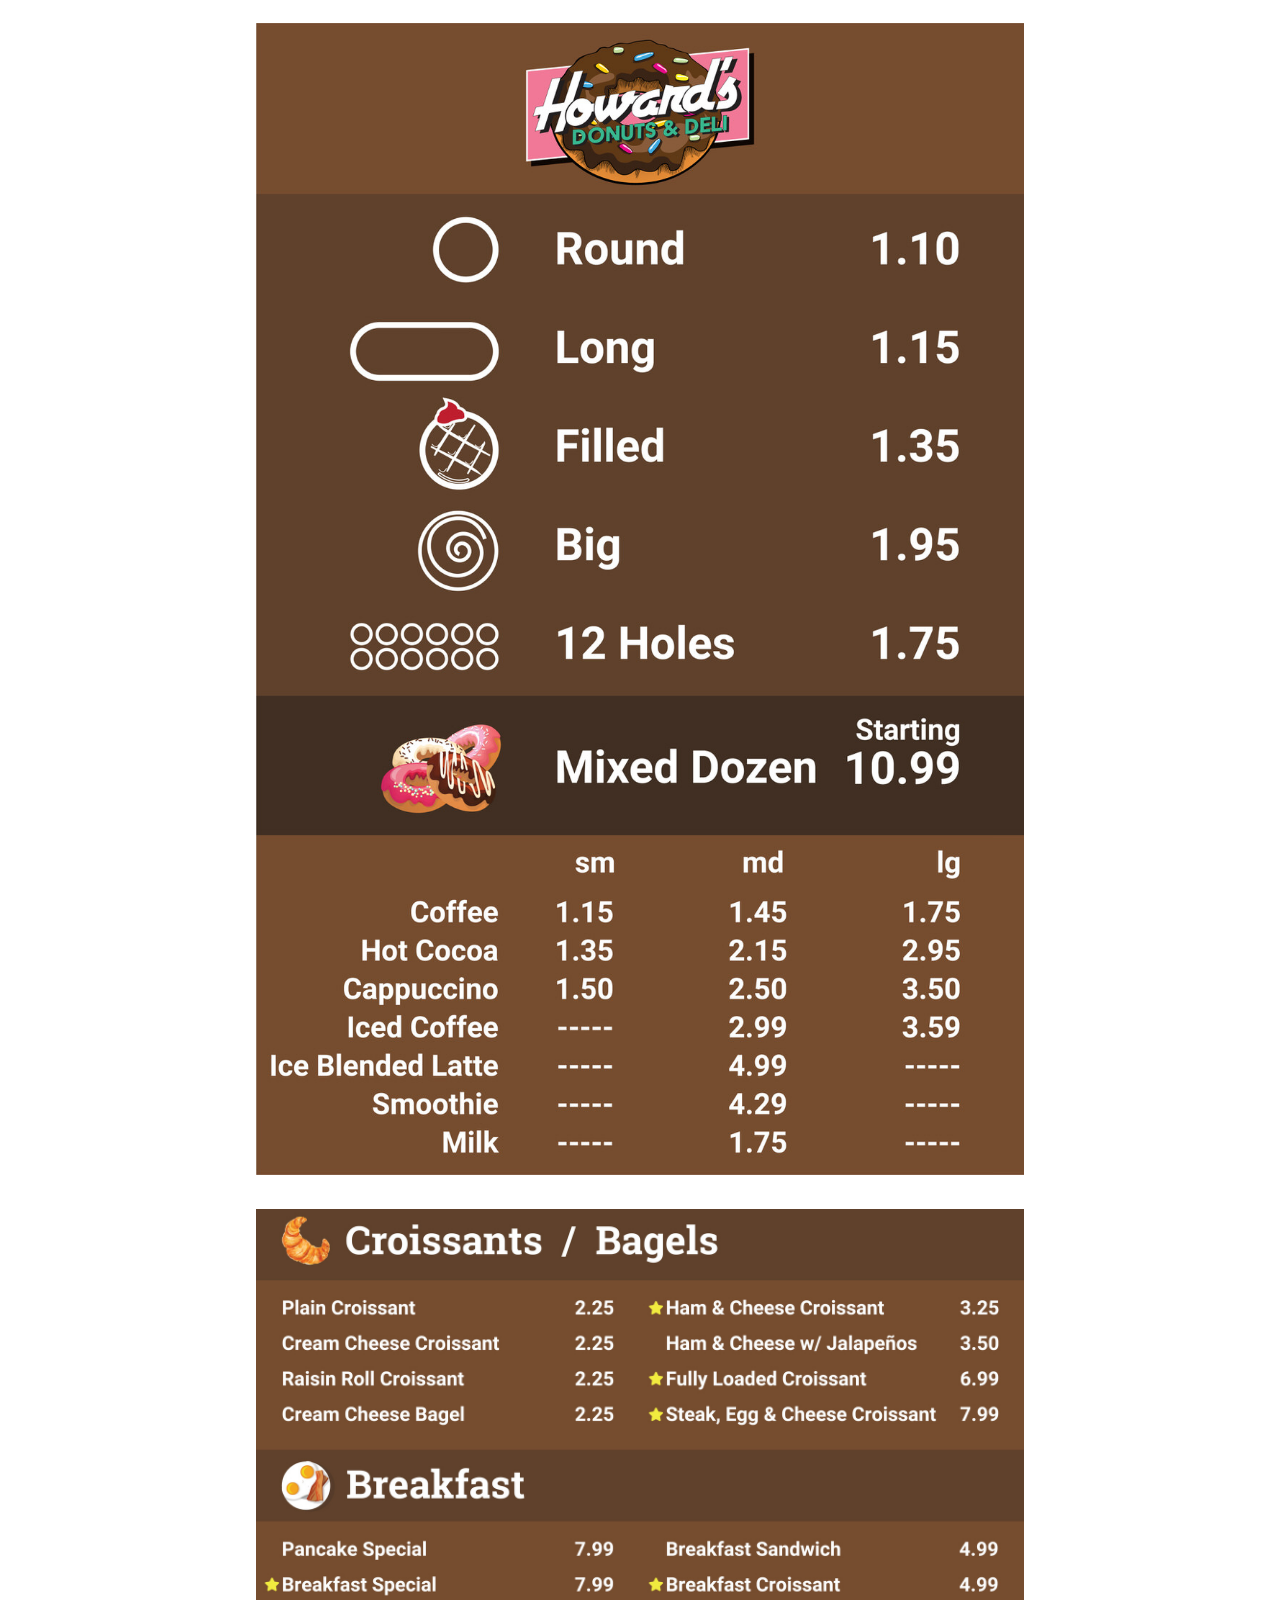
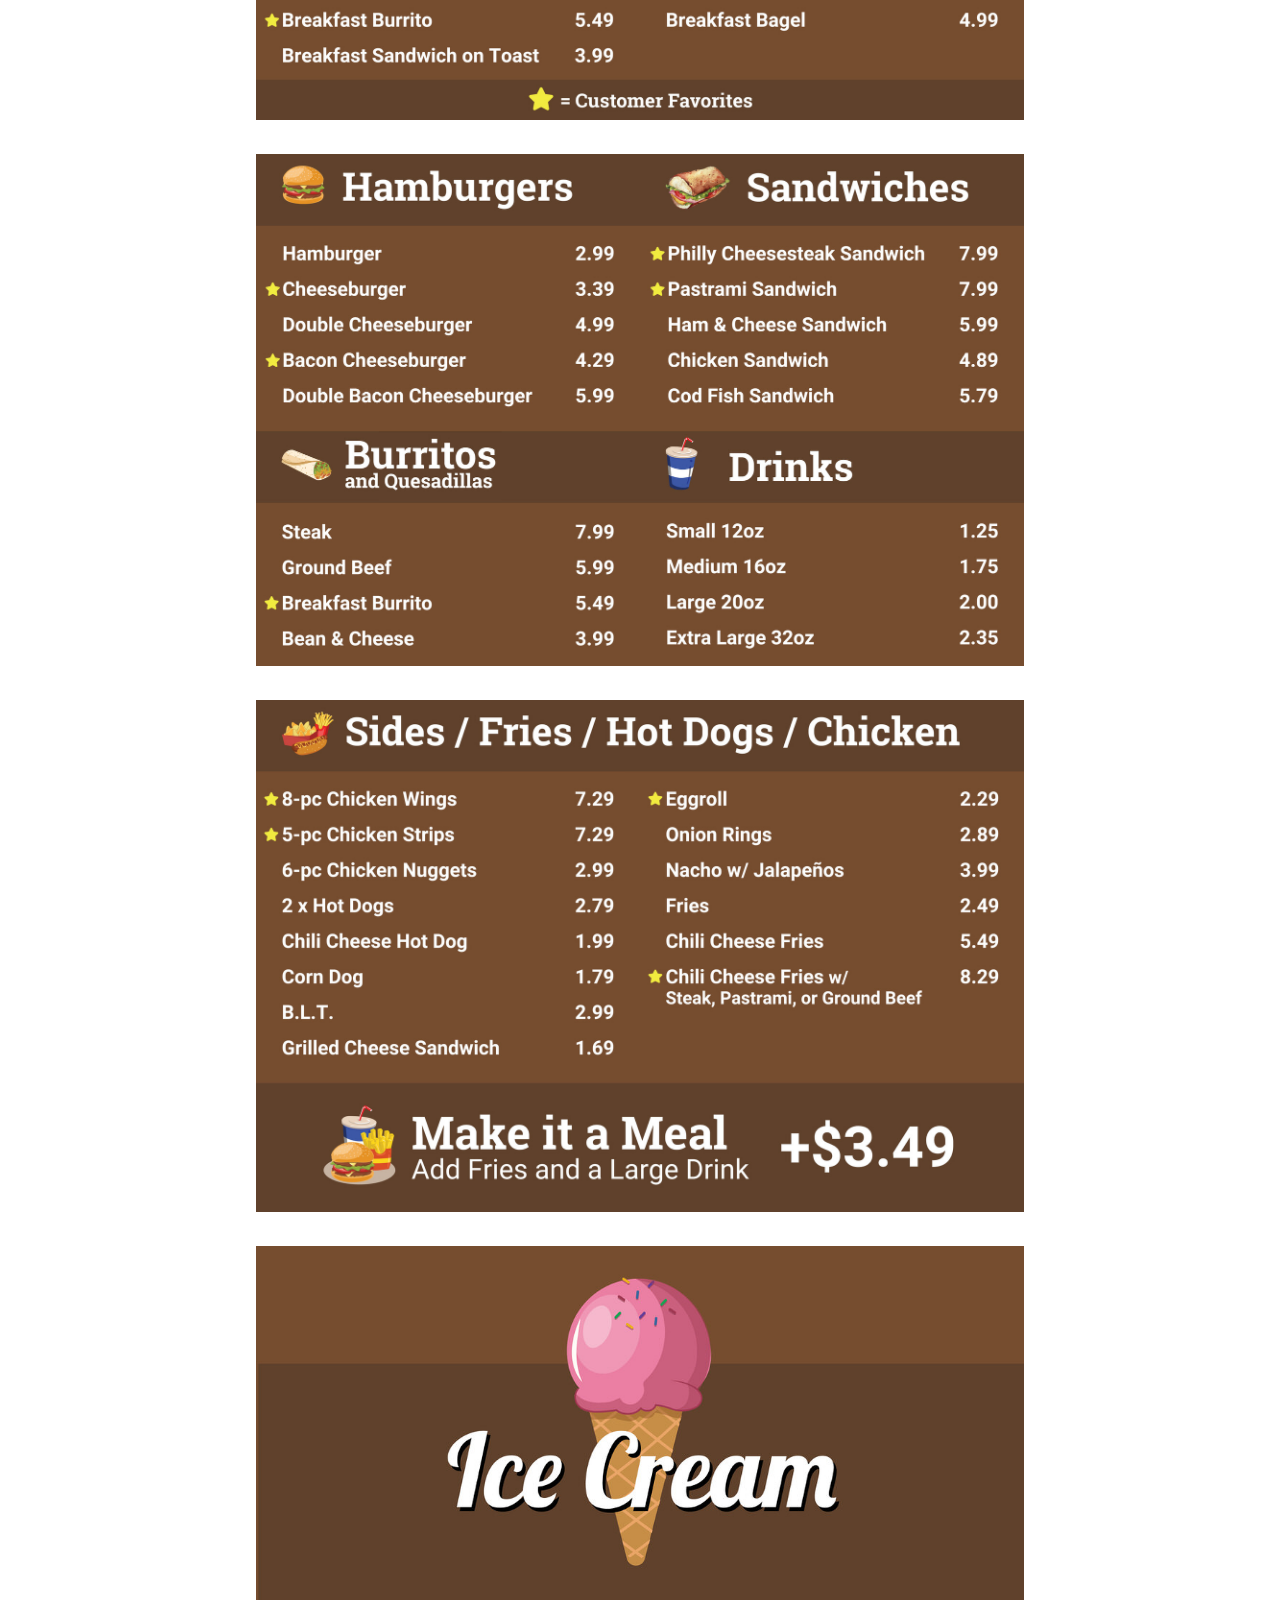
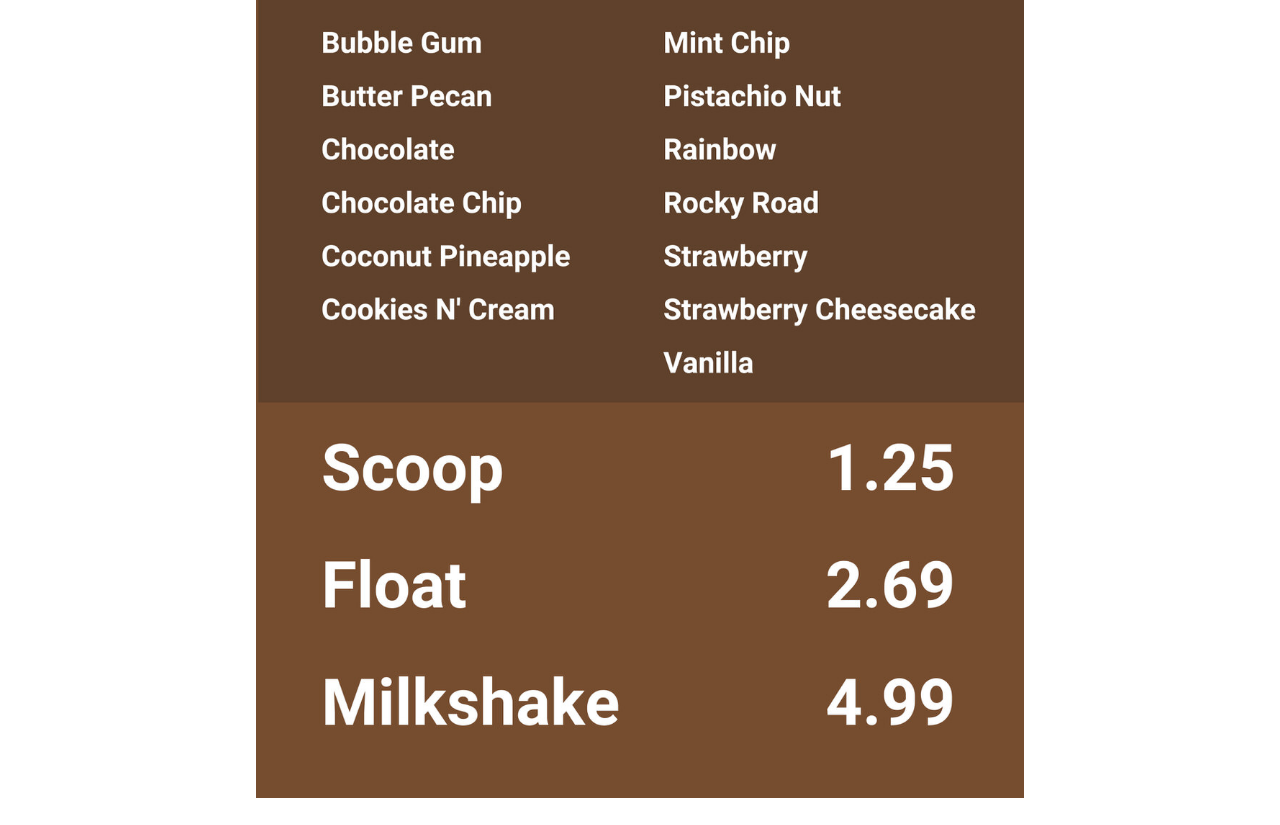
==== menu.html @ 5eb19927 "temporary menu up" ====
<!DOCTYPE html>
<html>
<head>
  <title>Howard's Donuts & Deli | Under Construction</title>
</head>

<link href="https://cdn.jsdelivr.net/npm/bootstrap@5.0.0-beta3/dist/css/bootstrap.min.css" rel="stylesheet" integrity="sha384-eOJMYsd53ii+scO/bJGFsiCZc+5NDVN2yr8+0RDqr0Ql0h+rP48ckxlpbzKgwra6" crossorigin="anonymous">

<style>
  .splash {
    text-align: center;
  }
  img {
      width: 100%;
      max-width: 768px;
      padding: 15px;
  }
</style>

<body>
  <div class="container">
    <div class="row justify-content-center">
      <div class="col-lg-12 splash">
        <div><img src="/assets/howardsdonuts_menu_01.jpg"></div>
        <div><img src="/assets/howardsdonuts_menu_02.jpg"></div>
        <div><img src="/assets/howardsdonuts_menu_03.jpg"></div>
        <div><img src="/assets/howardsdonuts_menu_04.jpg"></div>
        <div><img src="/assets/howardsdonuts_menu_05.jpg"></div>
      </div>
    </div>
  </div>

</body>
</html>
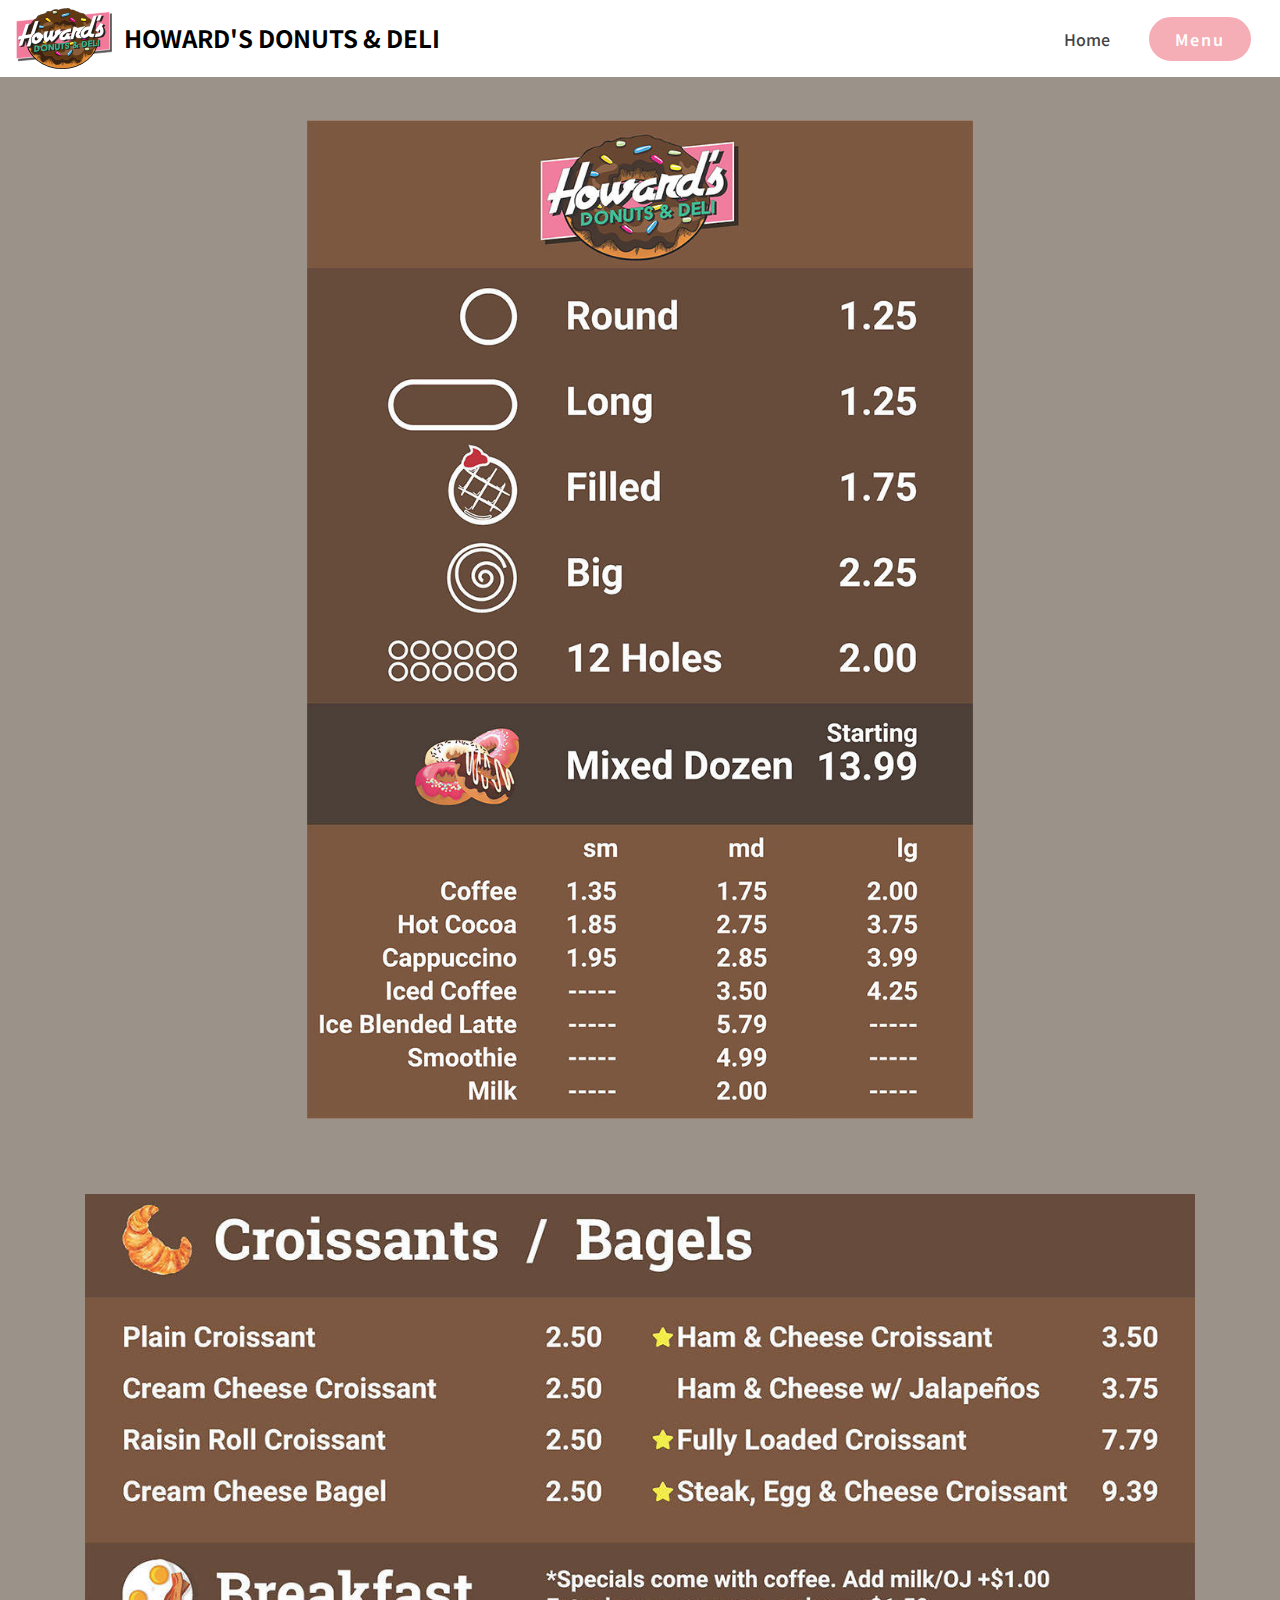
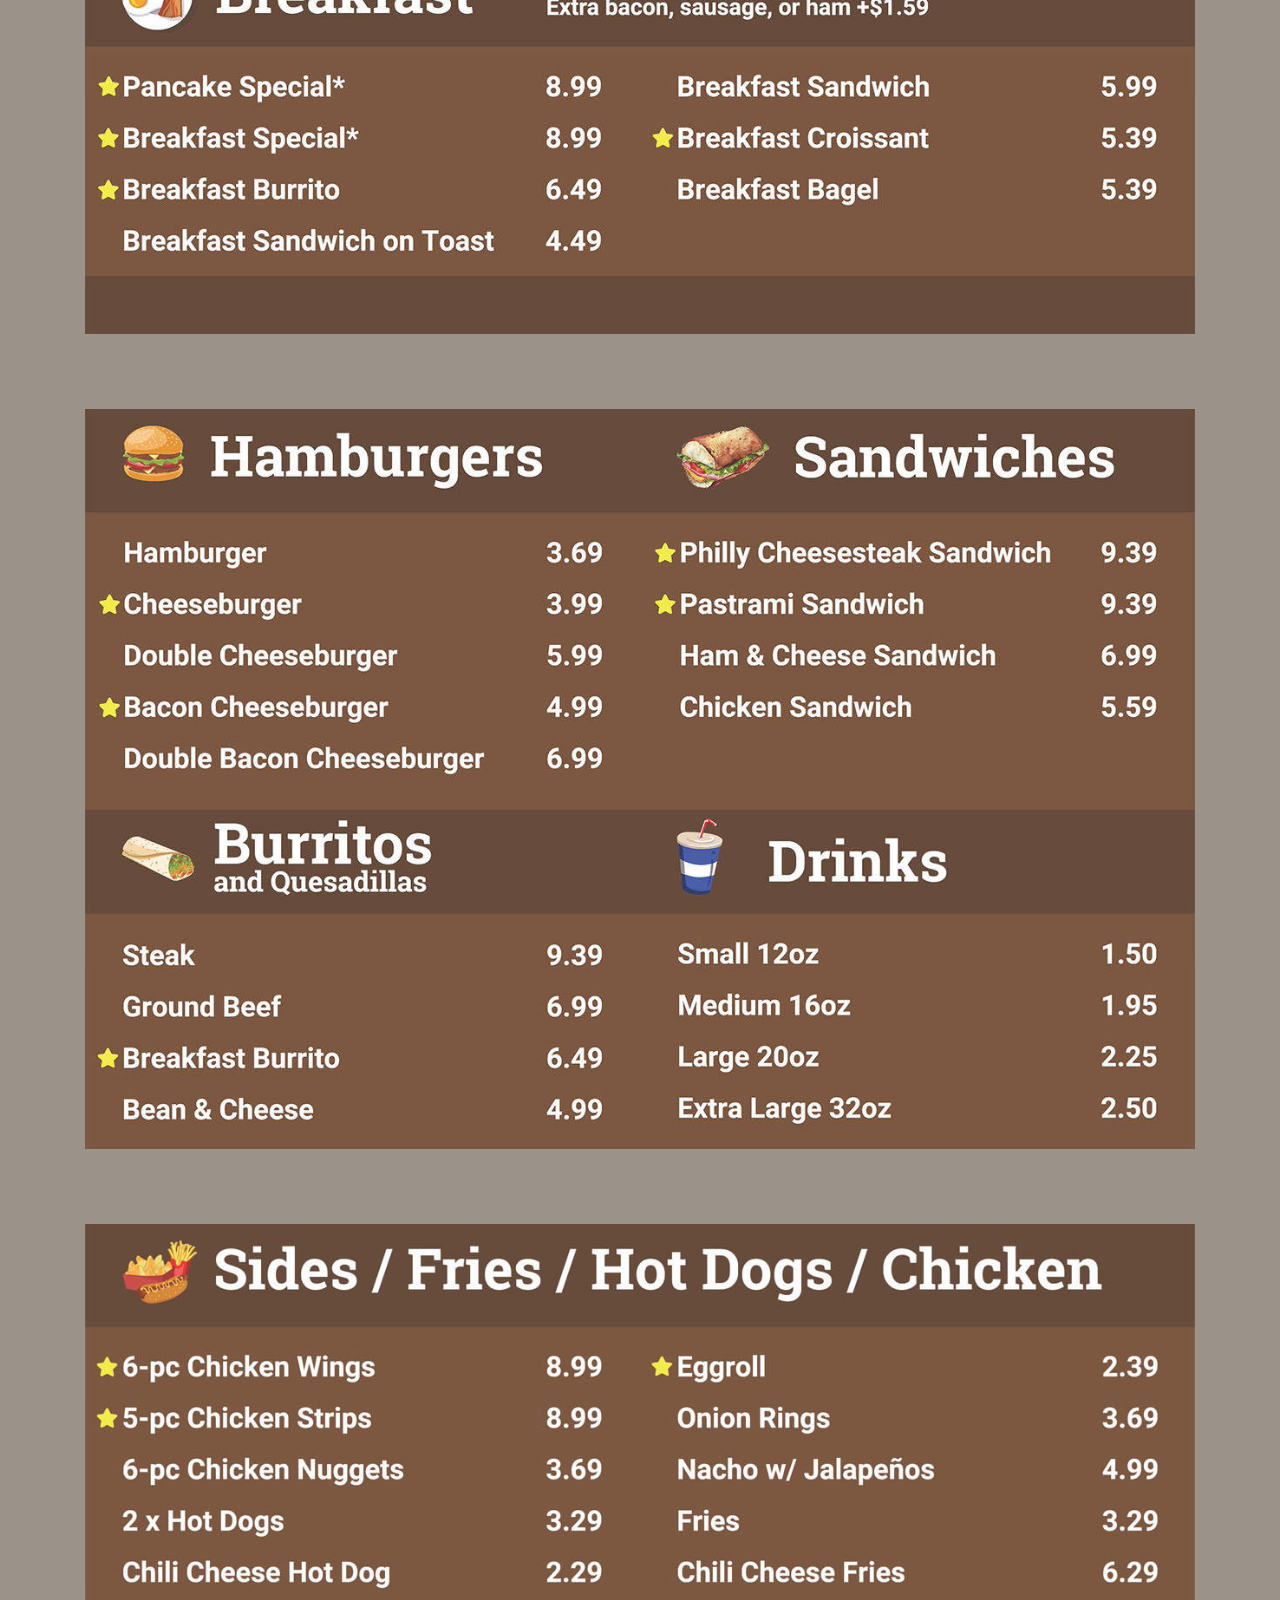
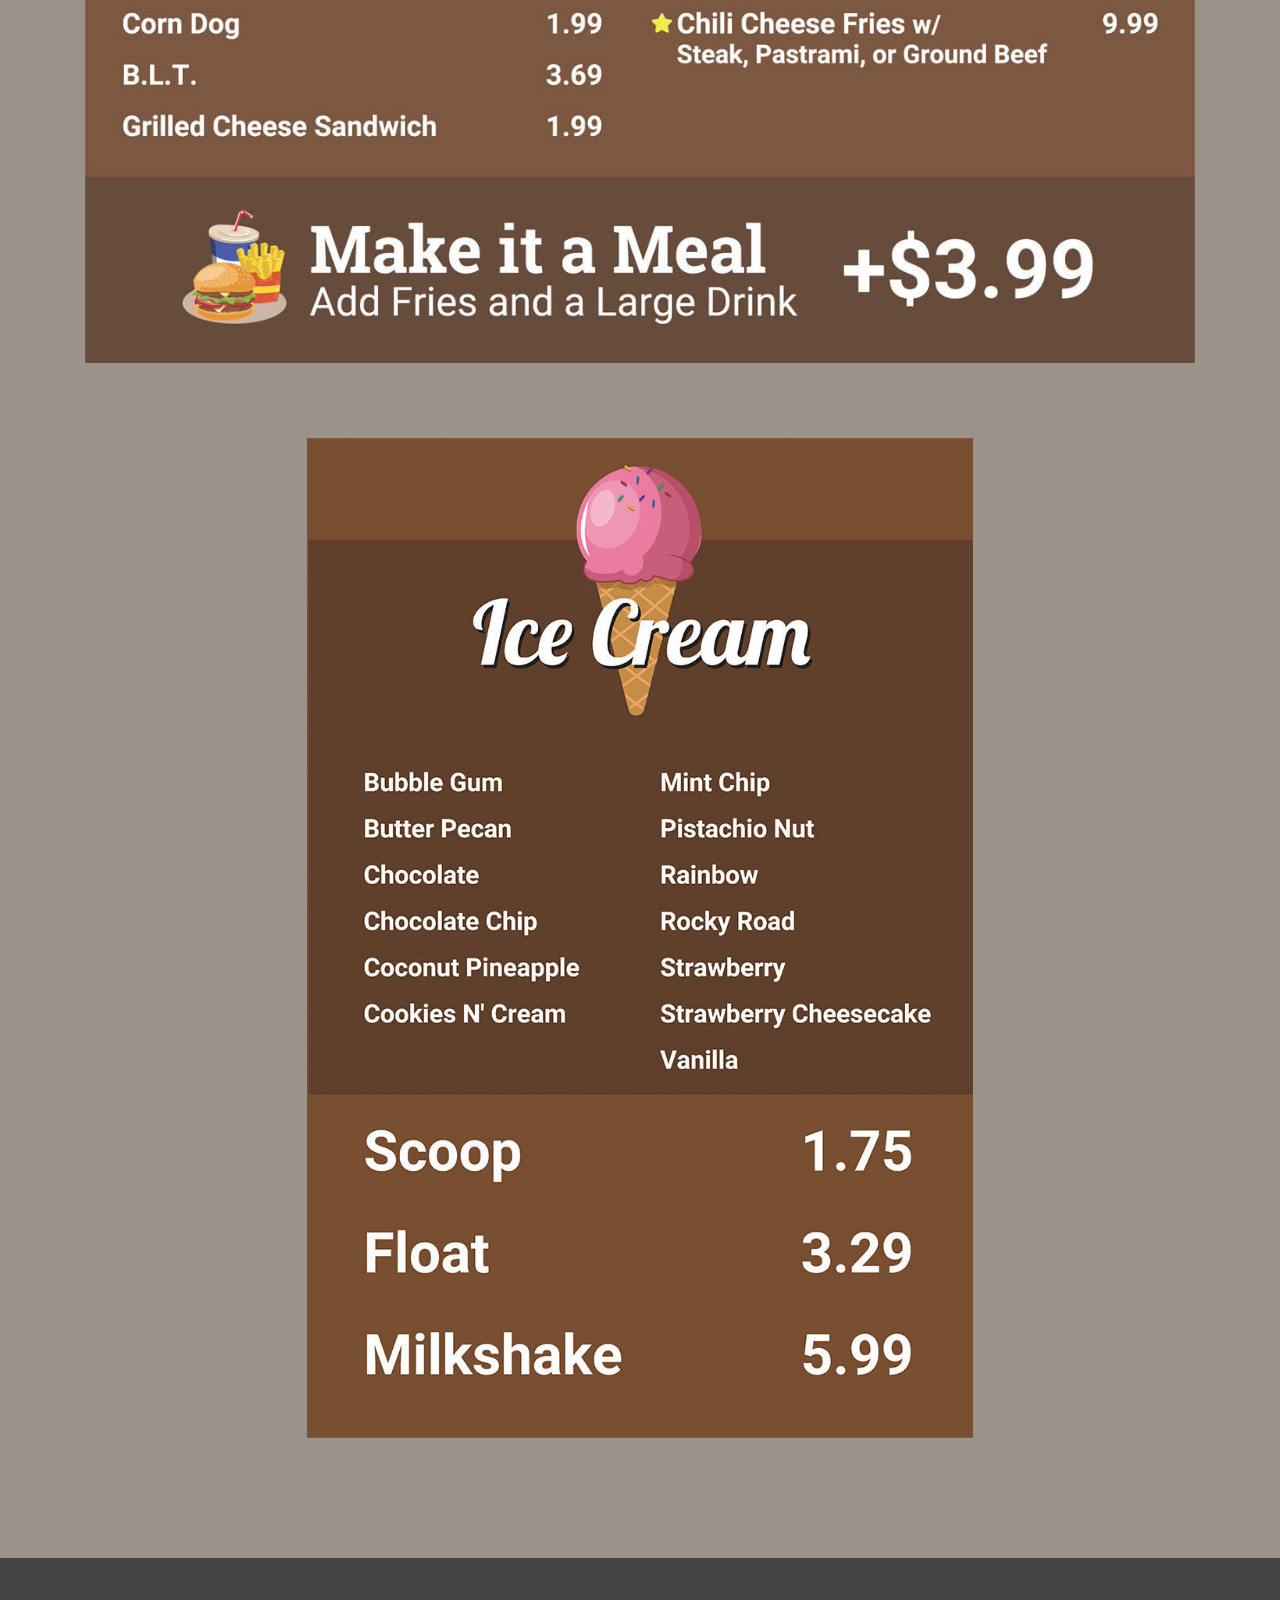
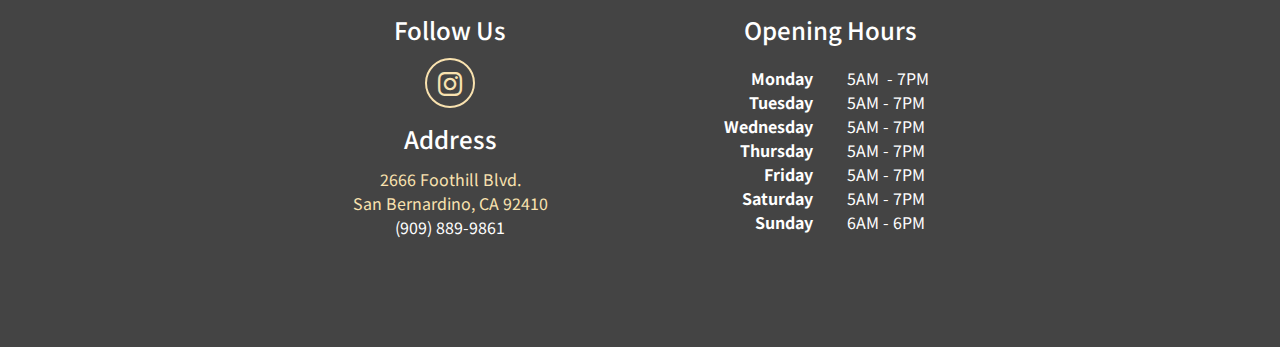
==== commit 38d357e3: "new site update" ====
--- a/menu.html
+++ b/menu.html
@@ -1,34 +1,194 @@
 <!DOCTYPE html>
-<html>
+<html  >
 <head>
-  <title>Howard's Donuts & Deli | Under Construction</title>
+  
+  <meta charset="UTF-8">
+  <meta http-equiv="X-UA-Compatible" content="IE=edge">
+  
+  <meta name="twitter:card" content="summary_large_image"/>
+  <meta name="twitter:image:src" content="assets/images/menu-meta.svg">
+  <meta property="og:image" content="assets/images/menu-meta.svg">
+  <meta name="twitter:title" content="Menu">
+  <meta name="viewport" content="width=device-width, initial-scale=1, minimum-scale=1">
+  <link rel="shortcut icon" href="assets/images/logo-redesign.svg" type="image/x-icon">
+  <meta name="description" content="">
+  
+  
+  <title>Menu</title>
+  <link rel="stylesheet" href="assets/tether/tether.min.css">
+  <link rel="stylesheet" href="assets/bootstrap/css/bootstrap.min.css">
+  <link rel="stylesheet" href="assets/bootstrap/css/bootstrap-grid.min.css">
+  <link rel="stylesheet" href="assets/bootstrap/css/bootstrap-reboot.min.css">
+  <link rel="stylesheet" href="assets/dropdown/css/style.css">
+  <link rel="stylesheet" href="assets/socicon/css/styles.css">
+  <link rel="stylesheet" href="assets/theme/css/style.css">
+  <link rel="preload" href="https://fonts.googleapis.com/css?family=Noto+Sans+JP:100,300,400,500,700,900&display=swap" as="style" onload="this.onload=null;this.rel='stylesheet'">
+  <noscript><link rel="stylesheet" href="https://fonts.googleapis.com/css?family=Noto+Sans+JP:100,300,400,500,700,900&display=swap"></noscript>
+  <link rel="preload" as="style" href="assets/mobirise/css/mbr-additional.css"><link rel="stylesheet" href="assets/mobirise/css/mbr-additional.css" type="text/css">
+  
+  
+  
+  
 </head>
+<body>
+  
+  <section class="menu cid-svVYgvKN3f" once="menu" id="menu3-8">
 
-<link href="https://cdn.jsdelivr.net/npm/bootstrap@5.0.0-beta3/dist/css/bootstrap.min.css" rel="stylesheet" integrity="sha384-eOJMYsd53ii+scO/bJGFsiCZc+5NDVN2yr8+0RDqr0Ql0h+rP48ckxlpbzKgwra6" crossorigin="anonymous">
+    
+    
 
-<style>
-  .splash {
-    text-align: center;
-  }
-  img {
-      width: 100%;
-      max-width: 768px;
-      padding: 15px;
-  }
-</style>
+    <nav class="navbar navbar-dropdown navbar-fixed-top navbar-expand-lg">
+        <div class="navbar-brand">
+            <span class="navbar-logo">
+                
+                    <img src="assets/images/logo-redesign.svg" alt="Howard's Donuts &amp; Deli" style="height: 3.8rem;">
+                
+            </span>
+            <span class="navbar-caption-wrap"><a class="navbar-caption text-black display-5" href="#">HOWARD'S DONUTS &amp; DELI</a></span>
+        </div>
+        <button class="navbar-toggler" type="button" data-toggle="collapse" data-target="#navbarSupportedContent" aria-controls="navbarNavAltMarkup" aria-expanded="false" aria-label="Toggle navigation">
+            <div class="hamburger">
+                <span></span>
+                <span></span>
+                <span></span>
+                <span></span>
+            </div>
+        </button>
+      <div class="collapse navbar-collapse" id="navbarSupportedContent">
+            <ul class="navbar-nav nav-dropdown" data-app-modern-menu="true"><li class="nav-item">
+                    <a class="nav-link link text-danger display-4" href="index.html">Home</a>
+                </li></ul>
+            
+            <div class="navbar-buttons mbr-section-btn"><a class="btn btn-sm btn-secondary display-7" href="menu.html">Menu</a></div>
+      </div>
+    </nav>
+</section>
 
-<body>
-  <div class="container">
-    <div class="row justify-content-center">
-      <div class="col-lg-12 splash">
-        <div><img src="/assets/howardsdonuts_menu_01.jpg"></div>
-        <div><img src="/assets/howardsdonuts_menu_02.jpg"></div>
-        <div><img src="/assets/howardsdonuts_menu_03.jpg"></div>
-        <div><img src="/assets/howardsdonuts_menu_04.jpg"></div>
-        <div><img src="/assets/howardsdonuts_menu_05.jpg"></div>
-      </div>
+<section class="image1 cid-sX5V0fzVhI" id="image1-b">
+
+    
+
+    <figure class="mbr-figure container">
+        <div class="image-block" style="width: 60%;">
+            <img src="assets/images/howardsdonuts-menu-2-853x1280.jpg" alt="">
+        </div>
+    </figure>
+</section>
+
+<section class="image1 cid-sX5V8wkm9W" id="image1-c">
+
+    
+
+    <figure class="mbr-figure container">
+        <div class="image-block" style="width: 100%;">
+            <img src="assets/images/howardsdonuts-menu-2-1280x853.jpg" alt="">
+        </div>
+    </figure>
+</section>
+
+<section class="image1 cid-sX5V8EKLdl" id="image1-d">
+
+    
+
+    <figure class="mbr-figure container">
+        <div class="image-block" style="width: 100%;">
+            <img src="assets/images/howardsdonuts-menu-3-1280x853.jpg" alt="">
+        </div>
+    </figure>
+</section>
+
+<section class="image1 cid-sX5V8Mt1Qw" id="image1-e">
+
+    
+
+    <figure class="mbr-figure container">
+        <div class="image-block" style="width: 100%;">
+            <img src="assets/images/howardsdonuts-menu-5-1280x853.jpg" alt="">
+        </div>
+    </figure>
+</section>
+
+<section class="image1 cid-sX5V8TLVX3" id="image1-f">
+
+    
+
+    <figure class="mbr-figure container">
+        <div class="image-block" style="width: 60%;">
+            <img src="assets/images/howardsdonuts-menu-6-853x1280.jpg" alt="">
+        </div>
+    </figure>
+</section>
+
+<section class="cid-sX5YiSnkUg" id="footer4-i">
+
+    
+
+    
+
+    <div class="container">
+        <div class="row content justify-content-center align-items-start mbr-white">
+            <div class="col-12 col-md-6 col-lg-4 pb-3">
+                
+                <div class="social-list pb-3 align-center">
+                    <h3 class="follow-title mbr-fonts-style pb-2 align-center display-5">Follow Us</h3>
+                    <div class="soc-item">
+                        <a href="https://instagram.com/howardsdonutsdeli" target="_blank">
+                            <span class="mbr-iconfont mbr-iconfont-social socicon-instagram socicon"></span>
+                        </a>
+                    </div>
+                    
+                    
+                    
+                    
+                    
+                </div>
+                <div class="address">
+                    <h3 class="address-title mbr-fonts-style pb-2 align-center display-5">Address</h3>
+                    <p class="address-block mbr-fonts-style pb-3 align-center display-7"><a href="https://goo.gl/maps/SQbkkwFBY4kdre4r8" class="text-primary" target="_blank">2666 Foothill Blvd.
+</a><br><a href="https://goo.gl/maps/SQbkkwFBY4kdre4r8" class="text-primary" target="_blank">San Bernardino, CA 92410</a><br>(909) 889-9861</p>
+                </div>
+                
+            </div>
+            <div class="col-sm-12 col-md-6 col-lg-5 col-xl-4 opening-hours pb-3 align-center">
+                <h3 class="opening-hours-title pb-3 mbr-fonts-style align-center display-5">
+                    Opening Hours
+                </h3>
+                <div class="col-5 days-column mbr-fonts-style mbr-bold align-right display-7">
+                    <span>Monday</span>
+                    <span>Tuesday</span>
+                    <span>Wednesday</span>
+                    <span>Thursday</span>
+                    <span>Friday</span>
+                    <span>Saturday</span>
+                    <span>Sunday</span>
+                </div>
+                <div class="col-5 hours-column mbr-fonts-style align-left display-7">
+                    <span>5AM&nbsp; - 7PM</span>
+                    <span><span style="font-size: 1rem; display: inline !important;">5AM  - 7PM
+</span></span><span><span style="font-size: 1rem; display: inline !important;">5AM  - 7PM
+</span></span><span><span style="font-size: 1rem; display: inline !important;">5AM  - 7PM
+</span></span><span><span style="font-size: 1rem; display: inline !important;">5AM  - 7PM</span><br></span><span><span style="font-size: 1rem; display: inline !important;">5AM  - 7PM
+</span></span><span>6AM  - 6PM</span>
+                </div>
+            </div>
+            
+        </div>
     </div>
-  </div>
+</section>
 
+
+<script src="assets/web/assets/jquery/jquery.min.js"></script>
+  <script src="assets/popper/popper.min.js"></script>
+  <script src="assets/tether/tether.min.js"></script>
+  <script src="assets/bootstrap/js/bootstrap.min.js"></script>
+  <script src="assets/smoothscroll/smooth-scroll.js"></script>
+  <script src="assets/dropdown/js/nav-dropdown.js"></script>
+  <script src="assets/dropdown/js/navbar-dropdown.js"></script>
+  <script src="assets/touch-swipe/jquery.touch-swipe.min.js"></script>
+  <script src="assets/theme/js/script.js"></script>
+  <script src="assets/formoid/formoid.min.js"></script>
+  
+  
+  
 </body>
-</html>
+</html>--- a/assets/dropdown/css/style.css
+++ b/assets/dropdown/css/style.css
@@ -0,0 +1,265 @@
+.navbar-dropdown {
+  left: 0;
+  padding: 0;
+  position: absolute;
+  right: 0;
+  top: 0;
+  transition: all 0.45s ease;
+  z-index: 1030;
+  background: #282828; }
+  .navbar-dropdown .navbar-logo {
+    margin-right: 0.8rem;
+    transition: margin 0.3s ease-in-out;
+    vertical-align: middle; }
+    .navbar-dropdown .navbar-logo img {
+      height: 3.125rem;
+      transition: all 0.3s ease-in-out; }
+    .navbar-dropdown .navbar-logo.mbr-iconfont {
+      font-size: 3.125rem;
+      line-height: 3.125rem; }
+  .navbar-dropdown .navbar-caption {
+    font-weight: 700;
+    white-space: normal;
+    vertical-align: -4px;
+    line-height: 3.125rem !important; }
+    .navbar-dropdown .navbar-caption, .navbar-dropdown .navbar-caption:hover {
+      color: inherit;
+      text-decoration: none; }
+  .navbar-dropdown .mbr-iconfont + .navbar-caption {
+    vertical-align: -1px; }
+  .navbar-dropdown.navbar-fixed-top {
+    position: fixed; }
+  .navbar-dropdown .navbar-brand span {
+    vertical-align: -4px; }
+  .navbar-dropdown.bg-color.transparent {
+    background: none; }
+  .navbar-dropdown.navbar-short .navbar-brand {
+    padding: 0.625rem 0; }
+    .navbar-dropdown.navbar-short .navbar-brand span {
+      vertical-align: -1px; }
+  .navbar-dropdown.navbar-short .navbar-caption {
+    line-height: 2.375rem !important;
+    vertical-align: -2px; }
+  .navbar-dropdown.navbar-short .navbar-logo {
+    margin-right: 0.5rem; }
+    .navbar-dropdown.navbar-short .navbar-logo img {
+      height: 2.375rem; }
+    .navbar-dropdown.navbar-short .navbar-logo.mbr-iconfont {
+      font-size: 2.375rem;
+      line-height: 2.375rem; }
+  .navbar-dropdown.navbar-short .mbr-table-cell {
+    height: 3.625rem; }
+  .navbar-dropdown .navbar-close {
+    left: 0.6875rem;
+    position: fixed;
+    top: 0.75rem;
+    z-index: 1000; }
+  .navbar-dropdown .hamburger-icon {
+    content: "";
+    display: inline-block;
+    vertical-align: middle;
+    width: 16px;
+    -webkit-box-shadow: 0 -6px 0 1px #282828,0 0 0 1px #282828,0 6px 0 1px #282828;
+    -moz-box-shadow: 0 -6px 0 1px #282828,0 0 0 1px #282828,0 6px 0 1px #282828;
+    box-shadow: 0 -6px 0 1px #282828,0 0 0 1px #282828,0 6px 0 1px #282828; }
+
+.dropdown-menu .dropdown-toggle[data-toggle="dropdown-submenu"]::after {
+  border-bottom: 0.35em solid transparent;
+  border-left: 0.35em solid;
+  border-right: 0;
+  border-top: 0.35em solid transparent;
+  margin-left: 0.3rem; }
+
+.dropdown-menu .dropdown-item:focus {
+  outline: 0; }
+
+.nav-dropdown {
+  font-size: 0.75rem;
+  font-weight: 500;
+  height: auto !important; }
+  .nav-dropdown .nav-btn {
+    padding-left: 1rem; }
+  .nav-dropdown .link {
+    margin: .667em 1.667em;
+    font-weight: 500;
+    padding: 0;
+    transition: color .2s ease-in-out; }
+    .nav-dropdown .link.dropdown-toggle {
+      margin-right: 2.583em; }
+      .nav-dropdown .link.dropdown-toggle::after {
+        margin-left: .25rem;
+        border-top: 0.35em solid;
+        border-right: 0.35em solid transparent;
+        border-left: 0.35em solid transparent;
+        border-bottom: 0; }
+      .nav-dropdown .link.dropdown-toggle[aria-expanded="true"] {
+        margin: 0;
+        padding: 0.667em 3.263em  0.667em 1.667em; }
+  .nav-dropdown .link::after,
+  .nav-dropdown .dropdown-item::after {
+    color: inherit; }
+  .nav-dropdown .btn {
+    font-size: 0.75rem;
+    font-weight: 700;
+    letter-spacing: 0;
+    margin-bottom: 0;
+    padding-left: 1.25rem;
+    padding-right: 1.25rem; }
+  .nav-dropdown .dropdown-menu {
+    border-radius: 0;
+    border: 0;
+    left: 0;
+    margin: 0;
+    padding-bottom: 1.25rem;
+    padding-top: 1.25rem;
+    position: relative; }
+  .nav-dropdown .dropdown-submenu {
+    margin-left: 0.125rem;
+    top: 0; }
+  .nav-dropdown .dropdown-item {
+    font-weight: 500;
+    line-height: 2;
+    padding: 0.3846em 4.615em 0.3846em 1.5385em;
+    position: relative;
+    transition: color .2s ease-in-out, background-color .2s ease-in-out; }
+    .nav-dropdown .dropdown-item::after {
+      margin-top: -0.3077em;
+      position: absolute;
+      right: 1.1538em;
+      top: 50%; }
+    .nav-dropdown .dropdown-item:focus, .nav-dropdown .dropdown-item:hover {
+      background: none; }
+
+@media (max-width: 767px) {
+  .nav-dropdown.navbar-toggleable-sm {
+    bottom: 0;
+    display: none;
+    left: 0;
+    overflow-x: hidden;
+    position: fixed;
+    top: 0;
+    transform: translateX(-100%);
+    -ms-transform: translateX(-100%);
+    -webkit-transform: translateX(-100%);
+    width: 18.75rem;
+    z-index: 999; } }
+.nav-dropdown.navbar-toggleable-xl {
+  bottom: 0;
+  display: none;
+  left: 0;
+  overflow-x: hidden;
+  position: fixed;
+  top: 0;
+  transform: translateX(-100%);
+  -ms-transform: translateX(-100%);
+  -webkit-transform: translateX(-100%);
+  width: 18.75rem;
+  z-index: 999; }
+
+.nav-dropdown-sm {
+  display: block !important;
+  overflow-x: hidden;
+  overflow: auto;
+  padding-top: 3.875rem; }
+  .nav-dropdown-sm::after {
+    content: "";
+    display: block;
+    height: 3rem;
+    width: 100%; }
+  .nav-dropdown-sm.collapse.in ~ .navbar-close {
+    display: block !important; }
+  .nav-dropdown-sm.collapsing, .nav-dropdown-sm.collapse.in {
+    transform: translateX(0);
+    -ms-transform: translateX(0);
+    -webkit-transform: translateX(0);
+    transition: all 0.25s ease-out;
+    -webkit-transition: all 0.25s ease-out;
+    background: #282828; }
+  .nav-dropdown-sm.collapsing[aria-expanded="false"] {
+    transform: translateX(-100%);
+    -ms-transform: translateX(-100%);
+    -webkit-transform: translateX(-100%); }
+  .nav-dropdown-sm .nav-item {
+    display: block;
+    margin-left: 0 !important;
+    padding-left: 0; }
+  .nav-dropdown-sm .link,
+  .nav-dropdown-sm .dropdown-item {
+    border-top: 1px dotted rgba(255, 255, 255, 0.1);
+    font-size: 0.8125rem;
+    line-height: 1.6;
+    margin: 0 !important;
+    padding: 0.875rem 2.4rem 0.875rem 1.5625rem !important;
+    position: relative;
+    white-space: normal; }
+    .nav-dropdown-sm .link:focus, .nav-dropdown-sm .link:hover,
+    .nav-dropdown-sm .dropdown-item:focus,
+    .nav-dropdown-sm .dropdown-item:hover {
+      background: rgba(0, 0, 0, 0.2) !important;
+      color: #c0a375; }
+  .nav-dropdown-sm .nav-btn {
+    position: relative;
+    padding: 1.5625rem 1.5625rem 0 1.5625rem; }
+    .nav-dropdown-sm .nav-btn::before {
+      border-top: 1px dotted rgba(255, 255, 255, 0.1);
+      content: "";
+      left: 0;
+      position: absolute;
+      top: 0;
+      width: 100%; }
+    .nav-dropdown-sm .nav-btn + .nav-btn {
+      padding-top: 0.625rem; }
+      .nav-dropdown-sm .nav-btn + .nav-btn::before {
+        display: none; }
+  .nav-dropdown-sm .btn {
+    padding: 0.625rem 0; }
+  .nav-dropdown-sm .dropdown-toggle[data-toggle="dropdown-submenu"]::after {
+    margin-left: .25rem;
+    border-top: 0.35em solid;
+    border-right: 0.35em solid transparent;
+    border-left: 0.35em solid transparent;
+    border-bottom: 0; }
+  .nav-dropdown-sm .dropdown-toggle[data-toggle="dropdown-submenu"][aria-expanded="true"]::after {
+    border-top: 0;
+    border-right: 0.35em solid transparent;
+    border-left: 0.35em solid transparent;
+    border-bottom: 0.35em solid; }
+  .nav-dropdown-sm .dropdown-menu {
+    margin: 0;
+    padding: 0;
+    position: relative;
+    top: 0;
+    left: 0;
+    width: 100%;
+    border: 0;
+    float: none;
+    border-radius: 0;
+    background: none; }
+  .nav-dropdown-sm .dropdown-submenu {
+    left: 100%;
+    margin-left: 0.125rem;
+    margin-top: -1.25rem;
+    top: 0; }
+
+.navbar-toggleable-sm .nav-dropdown .dropdown-menu {
+  position: absolute; }
+
+.navbar-toggleable-sm .nav-dropdown .dropdown-submenu {
+  left: 100%;
+  margin-left: 0.125rem;
+  margin-top: -1.25rem;
+  top: 0; }
+
+.navbar-toggleable-sm.opened .nav-dropdown .dropdown-menu {
+  position: relative; }
+
+.navbar-toggleable-sm.opened .nav-dropdown .dropdown-submenu {
+  left: 0;
+  margin-left: 00rem;
+  margin-top: 0rem;
+  top: 0; }
+
+.is-builder .nav-dropdown.collapsing {
+  transition: none !important; }
+
+/*# sourceMappingURL=style.css.map */
--- a/assets/socicon/css/styles.css
+++ b/assets/socicon/css/styles.css
@@ -0,0 +1,544 @@
+@charset "UTF-8";
+
+@font-face {
+  font-family: "socicon";
+  src:url("../fonts/socicon.eot");
+  src:url("../fonts/socicon.eot?#iefix") format("embedded-opentype"),
+    url("../fonts/socicon.woff") format("woff"),
+    url("../fonts/socicon.ttf") format("truetype"),
+    url("../fonts/socicon.svg#socicon") format("svg");
+  font-weight: normal;
+  font-style: normal;
+
+}
+
+[data-icon]:before {
+  font-family: "socicon" !important;
+  content: attr(data-icon);
+  font-style: normal !important;
+  font-weight: normal !important;
+  font-variant: normal !important;
+  text-transform: none !important;
+  speak: none;
+  line-height: 1;
+  -webkit-font-smoothing: antialiased;
+  -moz-osx-font-smoothing: grayscale;
+}
+
+[class^="socicon-"]:before,
+[class*=" socicon-"]:before {
+  font-family: "socicon" !important;
+  font-style: normal !important;
+  font-weight: normal !important;
+  font-variant: normal !important;
+  text-transform: none !important;
+  speak: none;
+  line-height: 1;
+  -webkit-font-smoothing: antialiased;
+  -moz-osx-font-smoothing: grayscale;
+}
+
+.socicon-modelmayhem:before {
+  content: "\e000";
+}
+.socicon-mixcloud:before {
+  content: "\e001";
+}
+.socicon-drupal:before {
+  content: "\e002";
+}
+.socicon-swarm:before {
+  content: "\e003";
+}
+.socicon-istock:before {
+  content: "\e004";
+}
+.socicon-yammer:before {
+  content: "\e005";
+}
+.socicon-ello:before {
+  content: "\e006";
+}
+.socicon-stackoverflow:before {
+  content: "\e007";
+}
+.socicon-persona:before {
+  content: "\e008";
+}
+.socicon-triplej:before {
+  content: "\e009";
+}
+.socicon-houzz:before {
+  content: "\e00a";
+}
+.socicon-rss:before {
+  content: "\e00b";
+}
+.socicon-paypal:before {
+  content: "\e00c";
+}
+.socicon-odnoklassniki:before {
+  content: "\e00d";
+}
+.socicon-airbnb:before {
+  content: "\e00e";
+}
+.socicon-periscope:before {
+  content: "\e00f";
+}
+.socicon-outlook:before {
+  content: "\e010";
+}
+.socicon-coderwall:before {
+  content: "\e011";
+}
+.socicon-tripadvisor:before {
+  content: "\e012";
+}
+.socicon-appnet:before {
+  content: "\e013";
+}
+.socicon-goodreads:before {
+  content: "\e014";
+}
+.socicon-tripit:before {
+  content: "\e015";
+}
+.socicon-lanyrd:before {
+  content: "\e016";
+}
+.socicon-slideshare:before {
+  content: "\e017";
+}
+.socicon-buffer:before {
+  content: "\e018";
+}
+.socicon-disqus:before {
+  content: "\e019";
+}
+.socicon-vkontakte:before {
+  content: "\e01a";
+}
+.socicon-whatsapp:before {
+  content: "\e01b";
+}
+.socicon-patreon:before {
+  content: "\e01c";
+}
+.socicon-storehouse:before {
+  content: "\e01d";
+}
+.socicon-pocket:before {
+  content: "\e01e";
+}
+.socicon-mail:before {
+  content: "\e01f";
+}
+.socicon-blogger:before {
+  content: "\e020";
+}
+.socicon-technorati:before {
+  content: "\e021";
+}
+.socicon-reddit:before {
+  content: "\e022";
+}
+.socicon-dribbble:before {
+  content: "\e023";
+}
+.socicon-stumbleupon:before {
+  content: "\e024";
+}
+.socicon-digg:before {
+  content: "\e025";
+}
+.socicon-envato:before {
+  content: "\e026";
+}
+.socicon-behance:before {
+  content: "\e027";
+}
+.socicon-delicious:before {
+  content: "\e028";
+}
+.socicon-deviantart:before {
+  content: "\e029";
+}
+.socicon-forrst:before {
+  content: "\e02a";
+}
+.socicon-play:before {
+  content: "\e02b";
+}
+.socicon-zerply:before {
+  content: "\e02c";
+}
+.socicon-wikipedia:before {
+  content: "\e02d";
+}
+.socicon-apple:before {
+  content: "\e02e";
+}
+.socicon-flattr:before {
+  content: "\e02f";
+}
+.socicon-github:before {
+  content: "\e030";
+}
+.socicon-renren:before {
+  content: "\e031";
+}
+.socicon-friendfeed:before {
+  content: "\e032";
+}
+.socicon-newsvine:before {
+  content: "\e033";
+}
+.socicon-identica:before {
+  content: "\e034";
+}
+.socicon-bebo:before {
+  content: "\e035";
+}
+.socicon-zynga:before {
+  content: "\e036";
+}
+.socicon-steam:before {
+  content: "\e037";
+}
+.socicon-xbox:before {
+  content: "\e038";
+}
+.socicon-windows:before {
+  content: "\e039";
+}
+.socicon-qq:before {
+  content: "\e03a";
+}
+.socicon-douban:before {
+  content: "\e03b";
+}
+.socicon-meetup:before {
+  content: "\e03c";
+}
+.socicon-playstation:before {
+  content: "\e03d";
+}
+.socicon-android:before {
+  content: "\e03e";
+}
+.socicon-snapchat:before {
+  content: "\e03f";
+}
+.socicon-twitter:before {
+  content: "\e040";
+}
+.socicon-facebook:before {
+  content: "\e041";
+}
+.socicon-googleplus:before {
+  content: "\e042";
+}
+.socicon-pinterest:before {
+  content: "\e043";
+}
+.socicon-foursquare:before {
+  content: "\e044";
+}
+.socicon-yahoo:before {
+  content: "\e045";
+}
+.socicon-skype:before {
+  content: "\e046";
+}
+.socicon-yelp:before {
+  content: "\e047";
+}
+.socicon-feedburner:before {
+  content: "\e048";
+}
+.socicon-linkedin:before {
+  content: "\e049";
+}
+.socicon-viadeo:before {
+  content: "\e04a";
+}
+.socicon-xing:before {
+  content: "\e04b";
+}
+.socicon-myspace:before {
+  content: "\e04c";
+}
+.socicon-soundcloud:before {
+  content: "\e04d";
+}
+.socicon-spotify:before {
+  content: "\e04e";
+}
+.socicon-grooveshark:before {
+  content: "\e04f";
+}
+.socicon-lastfm:before {
+  content: "\e050";
+}
+.socicon-youtube:before {
+  content: "\e051";
+}
+.socicon-vimeo:before {
+  content: "\e052";
+}
+.socicon-dailymotion:before {
+  content: "\e053";
+}
+.socicon-vine:before {
+  content: "\e054";
+}
+.socicon-flickr:before {
+  content: "\e055";
+}
+.socicon-500px:before {
+  content: "\e056";
+}
+.socicon-wordpress:before {
+  content: "\e058";
+}
+.socicon-tumblr:before {
+  content: "\e059";
+}
+.socicon-twitch:before {
+  content: "\e05a";
+}
+.socicon-8tracks:before {
+  content: "\e05b";
+}
+.socicon-amazon:before {
+  content: "\e05c";
+}
+.socicon-icq:before {
+  content: "\e05d";
+}
+.socicon-smugmug:before {
+  content: "\e05e";
+}
+.socicon-ravelry:before {
+  content: "\e05f";
+}
+.socicon-weibo:before {
+  content: "\e060";
+}
+.socicon-baidu:before {
+  content: "\e061";
+}
+.socicon-angellist:before {
+  content: "\e062";
+}
+.socicon-ebay:before {
+  content: "\e063";
+}
+.socicon-imdb:before {
+  content: "\e064";
+}
+.socicon-stayfriends:before {
+  content: "\e065";
+}
+.socicon-residentadvisor:before {
+  content: "\e066";
+}
+.socicon-google:before {
+  content: "\e067";
+}
+.socicon-yandex:before {
+  content: "\e068";
+}
+.socicon-sharethis:before {
+  content: "\e069";
+}
+.socicon-bandcamp:before {
+  content: "\e06a";
+}
+.socicon-itunes:before {
+  content: "\e06b";
+}
+.socicon-deezer:before {
+  content: "\e06c";
+}
+.socicon-telegram:before {
+  content: "\e06e";
+}
+.socicon-openid:before {
+  content: "\e06f";
+}
+.socicon-amplement:before {
+  content: "\e070";
+}
+.socicon-viber:before {
+  content: "\e071";
+}
+.socicon-zomato:before {
+  content: "\e072";
+}
+.socicon-draugiem:before {
+  content: "\e074";
+}
+.socicon-endomodo:before {
+  content: "\e075";
+}
+.socicon-filmweb:before {
+  content: "\e076";
+}
+.socicon-stackexchange:before {
+  content: "\e077";
+}
+.socicon-wykop:before {
+  content: "\e078";
+}
+.socicon-teamspeak:before {
+  content: "\e079";
+}
+.socicon-teamviewer:before {
+  content: "\e07a";
+}
+.socicon-ventrilo:before {
+  content: "\e07b";
+}
+.socicon-younow:before {
+  content: "\e07c";
+}
+.socicon-raidcall:before {
+  content: "\e07d";
+}
+.socicon-mumble:before {
+  content: "\e07e";
+}
+.socicon-medium:before {
+  content: "\e06d";
+}
+.socicon-bebee:before {
+  content: "\e07f";
+}
+.socicon-hitbox:before {
+  content: "\e080";
+}
+.socicon-reverbnation:before {
+  content: "\e081";
+}
+.socicon-formulr:before {
+  content: "\e082";
+}
+.socicon-instagram:before {
+  content: "\e057";
+}
+.socicon-battlenet:before {
+  content: "\e083";
+}
+.socicon-chrome:before {
+  content: "\e084";
+}
+.socicon-discord:before {
+  content: "\e086";
+}
+.socicon-issuu:before {
+  content: "\e087";
+}
+.socicon-macos:before {
+  content: "\e088";
+}
+.socicon-firefox:before {
+  content: "\e089";
+}
+.socicon-opera:before {
+  content: "\e08d";
+}
+.socicon-keybase:before {
+  content: "\e090";
+}
+.socicon-alliance:before {
+  content: "\e091";
+}
+.socicon-livejournal:before {
+  content: "\e092";
+}
+.socicon-googlephotos:before {
+  content: "\e093";
+}
+.socicon-horde:before {
+  content: "\e094";
+}
+.socicon-etsy:before {
+  content: "\e095";
+}
+.socicon-zapier:before {
+  content: "\e096";
+}
+.socicon-google-scholar:before {
+  content: "\e097";
+}
+.socicon-researchgate:before {
+  content: "\e098";
+}
+.socicon-wechat:before {
+  content: "\e099";
+}
+.socicon-strava:before {
+  content: "\e09a";
+}
+.socicon-line:before {
+  content: "\e09b";
+}
+.socicon-lyft:before {
+  content: "\e09c";
+}
+.socicon-uber:before {
+  content: "\e09d";
+}
+.socicon-songkick:before {
+  content: "\e09e";
+}
+.socicon-viewbug:before {
+  content: "\e09f";
+}
+.socicon-googlegroups:before {
+  content: "\e0a0";
+}
+.socicon-quora:before {
+  content: "\e073";
+}
+.socicon-diablo:before {
+  content: "\e085";
+}
+.socicon-blizzard:before {
+  content: "\e0a1";
+}
+.socicon-hearthstone:before {
+  content: "\e08b";
+}
+.socicon-heroes:before {
+  content: "\e08a";
+}
+.socicon-overwatch:before {
+  content: "\e08c";
+}
+.socicon-warcraft:before {
+  content: "\e08e";
+}
+.socicon-starcraft:before {
+  content: "\e08f";
+}
+.socicon-beam:before {
+  content: "\e0a2";
+}
+.socicon-curse:before {
+  content: "\e0a3";
+}
+.socicon-player:before {
+  content: "\e0a4";
+}
+.socicon-streamjar:before {
+  content: "\e0a5";
+}
+.socicon-nintendo:before {
+  content: "\e0a6";
+}
+.socicon-hellocoton:before {
+  content: "\e0a7";
+}
--- a/assets/theme/css/style.css
+++ b/assets/theme/css/style.css
@@ -0,0 +1,531 @@
+/*!
+ * Mobirise v4 theme (https://mobirise.com/)
+ * Copyright 2017 Mobirise
+ */
+section {
+  background-color: #eeeeee; }
+
+section,
+.container,
+.container-fluid {
+  position: relative;
+  word-wrap: break-word; }
+
+a.mbr-iconfont:hover {
+  text-decoration: none; }
+
+.article .lead p, .article .lead ul, .article .lead ol, .article .lead pre, .article .lead blockquote {
+  margin-bottom: 0; }
+
+a {
+  font-style: normal;
+  font-weight: 400;
+  cursor: pointer; }
+  a, a:hover {
+    text-decoration: none; }
+
+figure {
+  margin-bottom: 0; }
+
+body {
+  color: #232323; }
+
+h1, h2, h3, h4, h5, h6,
+.h1, .h2, .h3, .h4, .h5, .h6,
+.display-1, .display-2, .display-3, .display-4 {
+  line-height: 1;
+  word-break: break-word;
+  word-wrap: break-word; }
+
+b, strong {
+  font-weight: bold; }
+
+blockquote {
+  padding: 10px 0 10px 20px;
+  position: relative;
+  border-left: 2px solid;
+  border-color: #ff3366; }
+
+input:-webkit-autofill, input:-webkit-autofill:hover, input:-webkit-autofill:focus, input:-webkit-autofill:active {
+  -webkit-transition-delay: 9999s;
+  transition-delay: 9999s;
+  -webkit-transition-property: background-color, color;
+  -o-transition-property: background-color, color;
+  transition-property: background-color, color; }
+
+textarea[type="hidden"] {
+  display: none; }
+
+body {
+  position: relative; }
+
+section {
+  background-position: 50% 50%;
+  background-repeat: no-repeat;
+  background-size: cover; }
+  section .mbr-background-video,
+  section .mbr-background-video-preview {
+    position: absolute;
+    bottom: 0;
+    left: 0;
+    right: 0;
+    top: 0; }
+
+.hidden {
+  visibility: hidden; }
+
+.mbr-z-index20 {
+  z-index: 20; }
+
+/*! Base colors */
+.mbr-white {
+  color: #ffffff; }
+
+.mbr-black {
+  color: #000000; }
+
+.mbr-bg-white {
+  background-color: #ffffff; }
+
+.mbr-bg-black {
+  background-color: #000000; }
+
+/*! Text-aligns */
+.align-left {
+  text-align: left; }
+
+.align-center {
+  text-align: center; }
+
+.align-right {
+  text-align: right; }
+
+@media (max-width: 767px) {
+  .align-left, .align-center, .align-right, .mbr-section-btn, .mbr-section-title {
+    text-align: center; } }
+/*! Font-weight  */
+.mbr-light {
+  font-weight: 300; }
+
+.mbr-regular {
+  font-weight: 400; }
+
+.mbr-semibold {
+  font-weight: 500; }
+
+.mbr-bold {
+  font-weight: 700; }
+
+/*! Media  */
+.media-size-item {
+  -moz-flex: 1 1 auto;
+  -ms-flex: 1 1 auto;
+  -o-flex: 1 1 auto;
+  -webkit-box-flex: 1;
+  flex: 1 1 auto; }
+
+.media-content {
+  -ms-flex-preferred-size: 100%;
+  flex-basis: 100%; }
+
+.media-container-row {
+  display: -ms-flexbox;
+  display: -webkit-box;
+  display: flex;
+  -ms-flex-direction: row;
+  -webkit-box-orient: horizontal;
+  -webkit-box-direction: normal;
+  flex-direction: row;
+  -ms-flex-wrap: wrap;
+  flex-wrap: wrap;
+  -ms-flex-pack: center;
+  -webkit-box-pack: center;
+  justify-content: center;
+  -ms-flex-line-pack: center;
+  align-content: center;
+  -ms-flex-align: start;
+  -webkit-box-align: start;
+  align-items: start; }
+  .media-container-row .media-size-item {
+    width: 400px; }
+
+.media-container-column {
+  display: -ms-flexbox;
+  display: -webkit-box;
+  display: flex;
+  -ms-flex-direction: column;
+  -webkit-box-orient: vertical;
+  -webkit-box-direction: normal;
+  flex-direction: column;
+  -ms-flex-wrap: wrap;
+  flex-wrap: wrap;
+  -ms-flex-pack: center;
+  -webkit-box-pack: center;
+  justify-content: center;
+  -ms-flex-line-pack: center;
+  align-content: center;
+  -ms-flex-align: stretch;
+  -webkit-box-align: stretch;
+  align-items: stretch; }
+  .media-container-column > * {
+    width: 100%; }
+
+@media (min-width: 992px) {
+  .media-container-row {
+    -ms-flex-wrap: nowrap;
+    flex-wrap: nowrap; } }
+figure {
+  overflow: hidden; }
+
+figure[mbr-media-size] {
+  -webkit-transition: width 0.1s;
+  -o-transition: width 0.1s;
+  transition: width 0.1s; }
+
+.mbr-figure img, .mbr-figure iframe {
+  display: block;
+  width: 100%; }
+
+.card {
+  background-color: transparent;
+  border: none; }
+
+.card-img {
+  text-align: center;
+  -ms-flex-negative: 0;
+  flex-shrink: 0;
+  -webkit-flex-shrink: 0; }
+
+.media {
+  max-width: 100%;
+  margin: 0 auto; }
+
+.mbr-figure {
+  -ms-flex-item-align: center;
+  -ms-grid-row-align: center;
+  -webkit-align-self: center;
+  align-self: center; }
+
+.media-container > div {
+  max-width: 100%; }
+
+.mbr-figure img, .card-img img {
+  width: 100%; }
+
+@media (max-width: 991px) {
+  .media-size-item {
+    width: auto !important; }
+
+  .media {
+    width: auto; }
+
+  .mbr-figure {
+    width: 100% !important; } }
+/*! Buttons */
+.mbr-section-btn {
+  margin-left: -.25rem;
+  margin-right: -.25rem;
+  font-size: 0; }
+
+nav .mbr-section-btn {
+  margin-left: 0rem;
+  margin-right: 0rem; }
+
+/*! Btn icon margin */
+.btn .mbr-iconfont, .btn.btn-sm .mbr-iconfont {
+  cursor: pointer;
+  margin-right: 0.5rem; }
+
+.btn.btn-md .mbr-iconfont, .btn.btn-md .mbr-iconfont {
+  margin-right: 0.8rem; }
+
+.mbr-regular {
+  font-weight: 400; }
+
+.mbr-semibold {
+  font-weight: 500; }
+
+.mbr-bold {
+  font-weight: 700; }
+
+[type="submit"] {
+  -webkit-appearance: none; }
+
+/*! Full-screen */
+.mbr-fullscreen .mbr-overlay {
+  min-height: 100vh; }
+
+.mbr-fullscreen {
+  display: -webkit-box;
+  display: -ms-flexbox;
+  display: flex;
+  display: -moz-flex;
+  display: -ms-flex;
+  display: -o-flex;
+  -webkit-box-align: center;
+  -ms-flex-align: center;
+  align-items: center;
+  -webkit-align-items: center;
+  min-height: 100vh;
+  padding-top: 3rem;
+  padding-bottom: 3rem; }
+
+/*! Map */
+.map {
+  height: 25rem;
+  position: relative; }
+  .map iframe {
+    width: 100%;
+    height: 100%; }
+
+/* Form */
+.form-asterisk {
+  font-family: initial;
+  position: absolute;
+  top: -2px;
+  font-weight: normal; }
+
+/*! Scroll to top arrow */
+.mbr-arrow-up {
+  bottom: 25px;
+  right: 90px;
+  position: fixed;
+  text-align: right;
+  z-index: 5000;
+  color: #ffffff;
+  font-size: 32px;
+  -ms-transform: rotate(180deg);
+  transform: rotate(180deg);
+  -webkit-transform: rotate(180deg); }
+
+.mbr-arrow-up a {
+  background: rgba(0, 0, 0, 0.2);
+  border-radius: 3px;
+  color: #fff;
+  display: inline-block;
+  height: 60px;
+  width: 60px;
+  outline-style: none !important;
+  position: relative;
+  text-decoration: none;
+  -webkit-transition: all .3s ease-in-out;
+  -o-transition: all .3s ease-in-out;
+  transition: all .3s ease-in-out;
+  cursor: pointer;
+  text-align: center; }
+  .mbr-arrow-up a:hover {
+    background-color: rgba(0, 0, 0, 0.4); }
+  .mbr-arrow-up a i {
+    line-height: 60px; }
+
+.mbr-arrow-up-icon {
+  display: block;
+  color: #fff; }
+
+.mbr-arrow-up-icon::before {
+  content: "\203a";
+  display: inline-block;
+  font-family: serif;
+  font-size: 32px;
+  line-height: 1;
+  font-style: normal;
+  position: relative;
+  top: 6px;
+  left: -4px;
+  -webkit-transform: rotate(-90deg);
+  -ms-transform: rotate(-90deg);
+  transform: rotate(-90deg); }
+
+/*! Arrow Down */
+.mbr-arrow {
+  position: absolute;
+  bottom: 45px;
+  left: 50%;
+  width: 60px;
+  height: 60px;
+  cursor: pointer;
+  background-color: rgba(80, 80, 80, 0.5);
+  border-radius: 50%;
+  -webkit-transform: translateX(-50%);
+  -ms-transform: translateX(-50%);
+  transform: translateX(-50%); }
+  .mbr-arrow > a {
+    display: inline-block;
+    text-decoration: none;
+    outline-style: none;
+    -webkit-animation: arrowdown 1.7s ease-in-out infinite;
+    animation: arrowdown 1.7s ease-in-out infinite; }
+    .mbr-arrow > a > i {
+      position: absolute;
+      top: -2px;
+      left: 15px;
+      font-size: 2rem; }
+
+@keyframes arrowdown {
+  0% {
+    transform: translateY(0px);
+    -webkit-transform: translateY(0px); }
+  50% {
+    transform: translateY(-5px);
+    -webkit-transform: translateY(-5px); }
+  100% {
+    transform: translateY(0px);
+    -webkit-transform: translateY(0px); } }
+@-webkit-keyframes arrowdown {
+  0% {
+    transform: translateY(0px);
+    -webkit-transform: translateY(0px); }
+  50% {
+    transform: translateY(-5px);
+    -webkit-transform: translateY(-5px); }
+  100% {
+    transform: translateY(0px);
+    -webkit-transform: translateY(0px); } }
+@media (max-width: 500px) {
+  .mbr-arrow-up {
+    left: 50%;
+    right: auto;
+    -ms-transform: translateX(-50%) rotate(180deg);
+    transform: translateX(-50%) rotate(180deg);
+    -webkit-transform: translateX(-50%) rotate(180deg); } }
+/*Gradients animation
+
+use with:
+
+background: linear-gradient(0deg, #2e3192, #1bffff);
+background-size: 200% 200%;
+animation: gradient-animation 4s infinite alternate;
+-webkit-animation: gradient-animation 4s infinite alternate;
+    */
+@keyframes gradient-animation {
+  from {
+    background-position: 0% 100%;
+    -webkit-animation-timing-function: ease-in-out;
+    animation-timing-function: ease-in-out; }
+  to {
+    background-position: 100% 0%;
+    -webkit-animation-timing-function: ease-in-out;
+    animation-timing-function: ease-in-out; } }
+@-webkit-keyframes gradient-animation {
+  from {
+    background-position: 0% 100%;
+    -webkit-animation-timing-function: ease-in-out;
+    animation-timing-function: ease-in-out; }
+  to {
+    background-position: 100% 0%;
+    -webkit-animation-timing-function: ease-in-out;
+    animation-timing-function: ease-in-out; } }
+.bg-gradient {
+  background-size: 200% 200%;
+  animation: gradient-animation 5s infinite alternate;
+  -webkit-animation: gradient-animation 5s infinite alternate; }
+
+.menu .navbar-brand {
+  display: -webkit-flex; }
+  .menu .navbar-brand span {
+    display: -webkit-box;
+    display: -ms-flexbox;
+    display: flex;
+    display: -webkit-flex; }
+  .menu .navbar-brand .navbar-caption-wrap {
+    display: -webkit-flex; }
+  .menu .navbar-brand .navbar-logo img {
+    display: -webkit-flex; }
+@media (max-width: 991px) {
+  .menu .navbar-collapse {
+    max-height: calc(100vh - 4rem); }
+    .menu .navbar-collapse.show {
+      overflow-y: auto; } }
+@media (max-width: 767px) {
+  .menu .navbar-collapse {
+    max-height: calc(100vh - 60px); } }
+@media (min-width: 768px) and (max-width: 991px) {
+  .menu .navbar-toggleable-sm .navbar-nav {
+    display: -webkit-box;
+    display: -ms-flexbox; } }
+@media (min-width: 992px) {
+  .menu .navbar-nav.nav-dropdown {
+    display: -webkit-flex; }
+  .menu .navbar-toggleable-sm .navbar-collapse {
+    display: -webkit-flex !important; }
+  .menu .collapsed .navbar-collapse {
+    max-height: calc(100vh - 4rem); }
+    .menu .collapsed .navbar-collapse.show {
+      overflow-y: auto; } }
+
+.navbar {
+  display: -webkit-flex;
+  -webkit-flex-wrap: wrap;
+  -webkit-align-items: center;
+  -webkit-justify-content: space-between; }
+
+.navbar-collapse {
+  -webkit-flex-basis: 100%;
+  -webkit-flex-grow: 1;
+  -webkit-align-items: center; }
+
+.nav-dropdown .link {
+  padding: .667em 1.667em !important;
+  margin: 0 !important; }
+
+.nav {
+  display: -webkit-flex;
+  -webkit-flex-wrap: wrap; }
+
+.row {
+  display: -webkit-flex;
+  -webkit-flex-wrap: wrap; }
+
+.justify-content-center {
+  -webkit-justify-content: center; }
+
+.card-wrapper {
+  -webkit-box-flex: 1;
+  -ms-flex: 1;
+  flex: 1;
+  -webkit-flex: 1; }
+
+.form-group:focus {
+  outline: none; }
+
+.jq-selectbox__select {
+  padding: 10px 20px;
+  position: absolute;
+  top: 0;
+  left: 0;
+  width: 100%;
+  display: flex;
+  align-items: center;
+  height: 100%; }
+
+.jq-selectbox__dropdown {
+  position: absolute;
+  top: 100% !important;
+  left: 0 !important;
+  width: 100% !important; }
+
+.jq-selectbox__trigger-arrow {
+  transform: translateY(-50%); }
+
+.jq-selectbox li {
+  padding: 10px 20px; }
+
+input[type="range"] {
+  padding-left: 0 !important;
+  padding-right: 0 !important; }
+
+.modal-dialog, .modal-content {
+  height: 100%; }
+
+.modal-dialog .carousel-inner {
+  height: 100%;
+  height: -webkit-fill-available;
+  height: fill-available; }
+
+.carousel-item {
+  text-align: center; }
+
+.carousel-item img {
+  margin: auto; }
+
+/*# sourceMappingURL=style.css.map */
--- a/assets/mobirise/css/mbr-additional.css
+++ b/assets/mobirise/css/mbr-additional.css
@@ -0,0 +1,1673 @@
+body {
+  font-family: Josefin Sans;
+  font-style: normal;
+  line-height: 1.5;
+}
+.mbr-section-title {
+  font-style: normal;
+  line-height: 1.2;
+}
+.mbr-section-subtitle {
+  line-height: 1.3;
+}
+.mbr-text {
+  font-style: normal;
+  line-height: 1.6;
+}
+.display-1 {
+  font-family: 'Noto Sans JP', sans-serif;
+  font-size: 2.25rem;
+}
+.display-1 > .mbr-iconfont {
+  font-size: 3.6rem;
+}
+.display-2 {
+  font-family: 'Noto Sans JP', sans-serif;
+  font-size: 2rem;
+}
+.display-2 > .mbr-iconfont {
+  font-size: 3.2rem;
+}
+.display-4 {
+  font-family: 'Noto Sans JP', sans-serif;
+  font-size: 1rem;
+}
+.display-4 > .mbr-iconfont {
+  font-size: 1.6rem;
+}
+.display-5 {
+  font-family: 'Noto Sans JP', sans-serif;
+  font-size: 1.5rem;
+}
+.display-5 > .mbr-iconfont {
+  font-size: 2.4rem;
+}
+.display-7 {
+  font-family: 'Noto Sans JP', sans-serif;
+  font-size: 1rem;
+}
+.display-7 > .mbr-iconfont {
+  font-size: 1.6rem;
+}
+/* ---- Fluid typography for mobile devices ---- */
+/* 1.4 - font scale ratio ( bootstrap == 1.42857 ) */
+/* 100vw - current viewport width */
+/* (48 - 20)  48 == 48rem == 768px, 20 == 20rem == 320px(minimal supported viewport) */
+/* 0.65 - min scale variable, may vary */
+@media (max-width: 768px) {
+  .display-1 {
+    font-size: 1.8rem;
+    font-size: calc( 1.4375rem + (2.25 - 1.4375) * ((100vw - 20rem) / (48 - 20)));
+    line-height: calc( 1.4 * (1.4375rem + (2.25 - 1.4375) * ((100vw - 20rem) / (48 - 20))));
+  }
+  .display-2 {
+    font-size: 1.6rem;
+    font-size: calc( 1.35rem + (2 - 1.35) * ((100vw - 20rem) / (48 - 20)));
+    line-height: calc( 1.4 * (1.35rem + (2 - 1.35) * ((100vw - 20rem) / (48 - 20))));
+  }
+  .display-4 {
+    font-size: 0.8rem;
+    font-size: calc( 1rem + (1 - 1) * ((100vw - 20rem) / (48 - 20)));
+    line-height: calc( 1.4 * (1rem + (1 - 1) * ((100vw - 20rem) / (48 - 20))));
+  }
+  .display-5 {
+    font-size: 1.2rem;
+    font-size: calc( 1.175rem + (1.5 - 1.175) * ((100vw - 20rem) / (48 - 20)));
+    line-height: calc( 1.4 * (1.175rem + (1.5 - 1.175) * ((100vw - 20rem) / (48 - 20))));
+  }
+}
+/* Buttons */
+.btn {
+  border-radius: 0;
+  font-weight: 600;
+  border-width: 2px;
+  font-style: normal;
+  letter-spacing: 2px;
+  margin: .4rem .8rem;
+  white-space: normal;
+  -webkit-transition: all 0.3s ease-in-out;
+  -moz-transition: all 0.3s ease-in-out;
+  transition: all 0.3s ease-in-out;
+  display: -webkit-inline-flex;
+  display: inline-flex;
+  -webkit-align-items: center;
+  align-items: center;
+  -webkit-justify-content: center;
+  justify-content: center;
+  word-break: break-word;
+  padding: 0.8rem 2rem;
+  border-radius: 0px;
+}
+.btn-sm {
+  font-weight: 600;
+  letter-spacing: 2px;
+  -webkit-transition: all 0.3s ease-in-out;
+  -moz-transition: all 0.3s ease-in-out;
+  transition: all 0.3s ease-in-out;
+  padding: 0.5rem 1.5rem;
+  border-radius: 0px;
+}
+.btn-md {
+  font-weight: 600;
+  letter-spacing: 2px;
+  margin: .4rem .8rem !important;
+  -webkit-transition: all 0.3s ease-in-out;
+  -moz-transition: all 0.3s ease-in-out;
+  transition: all 0.3s ease-in-out;
+  padding: 0.8rem 2rem;
+  border-radius: 0px;
+}
+.btn-lg {
+  font-weight: 600;
+  letter-spacing: 2px;
+  margin: .4rem .8rem !important;
+  -webkit-transition: all 0.3s ease-in-out;
+  -moz-transition: all 0.3s ease-in-out;
+  transition: all 0.3s ease-in-out;
+  padding: 0.8rem 2rem;
+  border-radius: 0px;
+}
+.bg-primary {
+  background-color: #f9e2af !important;
+}
+.bg-success {
+  background-color: #98e38d !important;
+}
+.bg-info {
+  background-color: #69b9d0 !important;
+}
+.bg-warning {
+  background-color: #c1c1c1 !important;
+}
+.bg-danger {
+  background-color: #444444 !important;
+}
+.btn-primary,
+.btn-primary:active,
+.btn-primary.active {
+  background-color: #f9e2af !important;
+  border-color: #f9e2af !important;
+  color: #9d700c !important;
+}
+.btn-primary:hover,
+.btn-primary:focus,
+.btn-primary.focus {
+  color: #9d700c !important;
+  background-color: #f4c868 !important;
+  border-color: #f4c868 !important;
+}
+.btn-primary.disabled,
+.btn-primary:disabled {
+  color: #9d700c !important;
+  background-color: #f4c868 !important;
+  border-color: #f4c868 !important;
+}
+.btn-secondary,
+.btn-secondary:active,
+.btn-secondary.active {
+  background-color: #f5aeb5 !important;
+  border-color: #f5aeb5 !important;
+  color: #ffffff !important;
+}
+.btn-secondary:hover,
+.btn-secondary:focus,
+.btn-secondary.focus {
+  color: #ffffff !important;
+  background-color: #ed6a77 !important;
+  border-color: #ed6a77 !important;
+}
+.btn-secondary.disabled,
+.btn-secondary:disabled {
+  color: #ffffff !important;
+  background-color: #ed6a77 !important;
+  border-color: #ed6a77 !important;
+}
+.btn-info,
+.btn-info:active,
+.btn-info.active {
+  background-color: #69b9d0 !important;
+  border-color: #69b9d0 !important;
+  color: #ffffff !important;
+}
+.btn-info:hover,
+.btn-info:focus,
+.btn-info.focus {
+  color: #ffffff !important;
+  background-color: #3898b4 !important;
+  border-color: #3898b4 !important;
+}
+.btn-info.disabled,
+.btn-info:disabled {
+  color: #ffffff !important;
+  background-color: #3898b4 !important;
+  border-color: #3898b4 !important;
+}
+.btn-success,
+.btn-success:active,
+.btn-success.active {
+  background-color: #98e38d !important;
+  border-color: #98e38d !important;
+  color: #1f5b16 !important;
+}
+.btn-success:hover,
+.btn-success:focus,
+.btn-success.focus {
+  color: #1f5b16 !important;
+  background-color: #61d450 !important;
+  border-color: #61d450 !important;
+}
+.btn-success.disabled,
+.btn-success:disabled {
+  color: #1f5b16 !important;
+  background-color: #61d450 !important;
+  border-color: #61d450 !important;
+}
+.btn-warning,
+.btn-warning:active,
+.btn-warning.active {
+  background-color: #c1c1c1 !important;
+  border-color: #c1c1c1 !important;
+  color: #ffffff !important;
+}
+.btn-warning:hover,
+.btn-warning:focus,
+.btn-warning.focus {
+  color: #ffffff !important;
+  background-color: #9b9b9b !important;
+  border-color: #9b9b9b !important;
+}
+.btn-warning.disabled,
+.btn-warning:disabled {
+  color: #ffffff !important;
+  background-color: #9b9b9b !important;
+  border-color: #9b9b9b !important;
+}
+.btn-danger,
+.btn-danger:active,
+.btn-danger.active {
+  background-color: #444444 !important;
+  border-color: #444444 !important;
+  color: #ffffff !important;
+}
+.btn-danger:hover,
+.btn-danger:focus,
+.btn-danger.focus {
+  color: #ffffff !important;
+  background-color: #1e1e1e !important;
+  border-color: #1e1e1e !important;
+}
+.btn-danger.disabled,
+.btn-danger:disabled {
+  color: #ffffff !important;
+  background-color: #1e1e1e !important;
+  border-color: #1e1e1e !important;
+}
+.btn-white {
+  color: #333333 !important;
+}
+.btn-white,
+.btn-white:active,
+.btn-white.active {
+  background-color: #ffffff !important;
+  border-color: #ffffff !important;
+  color: #808080 !important;
+}
+.btn-white:hover,
+.btn-white:focus,
+.btn-white.focus {
+  color: #808080 !important;
+  background-color: #d9d9d9 !important;
+  border-color: #d9d9d9 !important;
+}
+.btn-white.disabled,
+.btn-white:disabled {
+  color: #808080 !important;
+  background-color: #d9d9d9 !important;
+  border-color: #d9d9d9 !important;
+}
+.btn-black,
+.btn-black:active,
+.btn-black.active {
+  background-color: #333333 !important;
+  border-color: #333333 !important;
+  color: #ffffff !important;
+}
+.btn-black:hover,
+.btn-black:focus,
+.btn-black.focus {
+  color: #ffffff !important;
+  background-color: #0d0d0d !important;
+  border-color: #0d0d0d !important;
+}
+.btn-black.disabled,
+.btn-black:disabled {
+  color: #ffffff !important;
+  background-color: #0d0d0d !important;
+  border-color: #0d0d0d !important;
+}
+.btn-primary-outline,
+.btn-primary-outline:active,
+.btn-primary-outline.active {
+  background: none;
+  border-color: #f2c050;
+  color: #f2c050;
+}
+.btn-primary-outline:hover,
+.btn-primary-outline:focus,
+.btn-primary-outline.focus {
+  color: #9d700c;
+  background-color: #f9e2af;
+  border-color: #f9e2af;
+}
+.btn-primary-outline.disabled,
+.btn-primary-outline:disabled {
+  color: #9d700c !important;
+  background-color: #f9e2af !important;
+  border-color: #f9e2af !important;
+}
+.btn-secondary-outline,
+.btn-secondary-outline:active,
+.btn-secondary-outline.active {
+  background: none;
+  border-color: #ea5362;
+  color: #ea5362;
+}
+.btn-secondary-outline:hover,
+.btn-secondary-outline:focus,
+.btn-secondary-outline.focus {
+  color: #ffffff;
+  background-color: #f5aeb5;
+  border-color: #f5aeb5;
+}
+.btn-secondary-outline.disabled,
+.btn-secondary-outline:disabled {
+  color: #ffffff !important;
+  background-color: #f5aeb5 !important;
+  border-color: #f5aeb5 !important;
+}
+.btn-info-outline,
+.btn-info-outline:active,
+.btn-info-outline.active {
+  background: none;
+  border-color: #3288a1;
+  color: #3288a1;
+}
+.btn-info-outline:hover,
+.btn-info-outline:focus,
+.btn-info-outline.focus {
+  color: #ffffff;
+  background-color: #69b9d0;
+  border-color: #69b9d0;
+}
+.btn-info-outline.disabled,
+.btn-info-outline:disabled {
+  color: #ffffff !important;
+  background-color: #69b9d0 !important;
+  border-color: #69b9d0 !important;
+}
+.btn-success-outline,
+.btn-success-outline:active,
+.btn-success-outline.active {
+  background: none;
+  border-color: #4ecf3b;
+  color: #4ecf3b;
+}
+.btn-success-outline:hover,
+.btn-success-outline:focus,
+.btn-success-outline.focus {
+  color: #1f5b16;
+  background-color: #98e38d;
+  border-color: #98e38d;
+}
+.btn-success-outline.disabled,
+.btn-success-outline:disabled {
+  color: #1f5b16 !important;
+  background-color: #98e38d !important;
+  border-color: #98e38d !important;
+}
+.btn-warning-outline,
+.btn-warning-outline:active,
+.btn-warning-outline.active {
+  background: none;
+  border-color: #8e8e8e;
+  color: #8e8e8e;
+}
+.btn-warning-outline:hover,
+.btn-warning-outline:focus,
+.btn-warning-outline.focus {
+  color: #ffffff;
+  background-color: #c1c1c1;
+  border-color: #c1c1c1;
+}
+.btn-warning-outline.disabled,
+.btn-warning-outline:disabled {
+  color: #ffffff !important;
+  background-color: #c1c1c1 !important;
+  border-color: #c1c1c1 !important;
+}
+.btn-danger-outline,
+.btn-danger-outline:active,
+.btn-danger-outline.active {
+  background: none;
+  border-color: #111111;
+  color: #111111;
+}
+.btn-danger-outline:hover,
+.btn-danger-outline:focus,
+.btn-danger-outline.focus {
+  color: #ffffff;
+  background-color: #444444;
+  border-color: #444444;
+}
+.btn-danger-outline.disabled,
+.btn-danger-outline:disabled {
+  color: #ffffff !important;
+  background-color: #444444 !important;
+  border-color: #444444 !important;
+}
+.btn-black-outline,
+.btn-black-outline:active,
+.btn-black-outline.active {
+  background: none;
+  border-color: #000000;
+  color: #000000;
+}
+.btn-black-outline:hover,
+.btn-black-outline:focus,
+.btn-black-outline.focus {
+  color: #ffffff;
+  background-color: #333333;
+  border-color: #333333;
+}
+.btn-black-outline.disabled,
+.btn-black-outline:disabled {
+  color: #ffffff !important;
+  background-color: #333333 !important;
+  border-color: #333333 !important;
+}
+.btn-white-outline,
+.btn-white-outline:active,
+.btn-white-outline.active {
+  background: none;
+  border-color: #ffffff;
+  color: #ffffff;
+}
+.btn-white-outline:hover,
+.btn-white-outline:focus,
+.btn-white-outline.focus {
+  color: #333333;
+  background-color: #ffffff;
+  border-color: #ffffff;
+}
+.text-primary {
+  color: #f9e2af !important;
+}
+.text-secondary {
+  color: #f5aeb5 !important;
+}
+.text-success {
+  color: #98e38d !important;
+}
+.text-info {
+  color: #69b9d0 !important;
+}
+.text-warning {
+  color: #c1c1c1 !important;
+}
+.text-danger {
+  color: #444444 !important;
+}
+.text-white {
+  color: #ffffff !important;
+}
+.text-black {
+  color: #000000 !important;
+}
+a.text-primary:hover,
+a.text-primary:focus {
+  color: #f2c050 !important;
+}
+a.text-secondary:hover,
+a.text-secondary:focus {
+  color: #ea5362 !important;
+}
+a.text-success:hover,
+a.text-success:focus {
+  color: #4ecf3b !important;
+}
+a.text-info:hover,
+a.text-info:focus {
+  color: #3288a1 !important;
+}
+a.text-warning:hover,
+a.text-warning:focus {
+  color: #8e8e8e !important;
+}
+a.text-danger:hover,
+a.text-danger:focus {
+  color: #111111 !important;
+}
+a.text-white:hover,
+a.text-white:focus {
+  color: #b3b3b3 !important;
+}
+a.text-black:hover,
+a.text-black:focus {
+  color: #4d4d4d !important;
+}
+.alert-success {
+  background-color: #98e38d;
+}
+.alert-info {
+  background-color: #69b9d0;
+}
+.alert-warning {
+  background-color: #c1c1c1;
+}
+.alert-danger {
+  background-color: #444444;
+}
+.mbr-section-btn a.btn:not(.btn-form) {
+  border-radius: 100px;
+}
+.mbr-section-btn a.btn:not(.btn-form):hover,
+.mbr-section-btn a.btn:not(.btn-form):focus {
+  box-shadow: none !important;
+}
+.mbr-section-btn a.btn:not(.btn-form):hover,
+.mbr-section-btn a.btn:not(.btn-form):focus {
+  -webkit-box-shadow: 0 10px 40px 0 rgba(0, 0, 0, 0.2) !important;
+  box-shadow: 0 10px 40px 0 rgba(0, 0, 0, 0.2) !important;
+}
+.mbr-gallery-filter li a {
+  border-radius: 100px !important;
+}
+.mbr-gallery-filter li.active .btn {
+  background-color: #f9e2af;
+  border-color: #f9e2af;
+  color: #b5810e;
+}
+.mbr-gallery-filter li.active .btn:focus {
+  box-shadow: none;
+}
+.nav-tabs .nav-link {
+  border-radius: 100px !important;
+}
+.btn-form {
+  border-radius: 0;
+}
+.btn-form:hover {
+  cursor: pointer;
+}
+a,
+a:hover {
+  color: #f9e2af;
+}
+.mbr-plan-header.bg-primary .mbr-plan-subtitle,
+.mbr-plan-header.bg-primary .mbr-plan-price-desc {
+  color: #ffffff;
+}
+.mbr-plan-header.bg-success .mbr-plan-subtitle,
+.mbr-plan-header.bg-success .mbr-plan-price-desc {
+  color: #ffffff;
+}
+.mbr-plan-header.bg-info .mbr-plan-subtitle,
+.mbr-plan-header.bg-info .mbr-plan-price-desc {
+  color: #ffffff;
+}
+.mbr-plan-header.bg-warning .mbr-plan-subtitle,
+.mbr-plan-header.bg-warning .mbr-plan-price-desc {
+  color: #ffffff;
+}
+.mbr-plan-header.bg-danger .mbr-plan-subtitle,
+.mbr-plan-header.bg-danger .mbr-plan-price-desc {
+  color: #b7b7b7;
+}
+/* Scroll to top button*/
+.scrollToTop_wraper {
+  display: none;
+}
+#scrollToTop a {
+  border: 2px solid #9f3942;
+  background: transparent;
+}
+#scrollToTop a i:before {
+  content: '';
+  position: absolute;
+  height: 40%;
+  top: 25%;
+  background: #9f3942;
+  width: 2px;
+  left: calc(50% - 1px);
+}
+#scrollToTop a i:after {
+  content: '';
+  position: absolute;
+  display: block;
+  border-top: 2px solid #9f3942;
+  border-right: 2px solid #9f3942;
+  width: 40%;
+  height: 40%;
+  left: 30%;
+  bottom: 30%;
+  -webkit-transform: rotate(135deg);
+  transform: rotate(135deg);
+}
+/* Others*/
+.note-check a[data-value=Rubik] {
+  font-style: normal;
+}
+.mbr-arrow {
+  background-color: transparent;
+  opacity: .7;
+  transition: .3s;
+  text-align: center;
+  width: auto;
+}
+.mbr-arrow:hover {
+  opacity: 1;
+}
+.mbr-arrow a {
+  display: block;
+}
+.mbr-arrow a i {
+  color: #9f3942;
+  top: auto !important;
+  left: auto !important;
+}
+@media (max-width: 767px) {
+  .mbr-arrow {
+    display: none;
+  }
+}
+.form-control-label {
+  position: relative;
+  cursor: pointer;
+  margin-bottom: .357em;
+  padding: 0;
+}
+.alert {
+  color: #ffffff;
+  border-radius: 0;
+  border: 0;
+  font-size: .875rem;
+  line-height: 1.5;
+  margin-bottom: 1.875rem;
+  padding: 1.25rem;
+  position: relative;
+}
+.alert.alert-form::after {
+  background-color: inherit;
+  bottom: -7px;
+  content: "";
+  display: block;
+  height: 14px;
+  left: 50%;
+  margin-left: -7px;
+  position: absolute;
+  -webkit-transform: rotate(45deg);
+  transform: rotate(45deg);
+  width: 14px;
+}
+.form-control {
+  background-color: #efefef;
+  box-shadow: none;
+  color: #565656;
+  font-family: 'Noto Sans JP', sans-serif;
+  font-size: 1rem;
+  line-height: 1.43;
+  min-height: 53px;
+  padding: 10px 20px;
+  border: 1px solid #ddd;
+  border-radius: 0;
+}
+.form-control > .mbr-iconfont {
+  font-size: 1.6rem;
+}
+.form-control,
+.form-control:focus {
+  outline: none;
+  background-color: #efefef;
+  border: 1px solid #e8e8e8;
+  box-shadow: none;
+}
+.form-active .form-control:invalid {
+  border-color: red;
+}
+.mbr-overlay {
+  background-color: #000;
+  bottom: 0;
+  left: 0;
+  opacity: .5;
+  position: absolute;
+  right: 0;
+  top: 0;
+  z-index: 0;
+}
+blockquote {
+  font-style: italic;
+  padding: 10px 0 10px 20px;
+  font-size: 1.09rem;
+  position: relative;
+  border-color: #f9e2af;
+  border-width: 3px;
+}
+ul,
+ol,
+pre,
+blockquote {
+  margin-bottom: 2.3125rem;
+}
+pre {
+  background: #f4f4f4;
+  padding: 10px 24px;
+  white-space: pre-wrap;
+}
+.inactive {
+  -webkit-user-select: none;
+  -moz-user-select: none;
+  -ms-user-select: none;
+  user-select: none;
+  pointer-events: none;
+  -webkit-user-drag: none;
+  user-drag: none;
+}
+.mbr-section__comments .row {
+  -webkit-justify-content: center;
+  justify-content: center;
+}
+/* Forms */
+.mbr-form .btn {
+  margin: .4rem 0;
+}
+.mbr-form .input-group-btn a.btn {
+  border-radius: 100px !important;
+}
+.mbr-form .input-group-btn a.btn:hover {
+  box-shadow: 0 10px 40px 0 rgba(0, 0, 0, 0.2);
+}
+.mbr-form .input-group-btn button[type="submit"] {
+  border-radius: 100px !important;
+}
+.mbr-form .input-group-btn button[type="submit"]:hover {
+  box-shadow: 0 10px 40px 0 rgba(0, 0, 0, 0.2);
+}
+@media (max-width: 767px) {
+  .btn {
+    font-size: .75rem !important;
+  }
+  .btn .mbr-iconfont {
+    font-size: 1rem !important;
+  }
+}
+/* Social block */
+.btn-social {
+  font-size: 20px;
+  border-radius: 50%;
+  padding: 0;
+  width: 44px;
+  height: 44px;
+  line-height: 44px;
+  text-align: center;
+  position: relative;
+  border: 2px solid #c0a375;
+  border-color: #f9e2af;
+  color: #232323;
+  cursor: pointer;
+}
+.btn-social i {
+  top: 0;
+  line-height: 44px;
+  width: 44px;
+}
+.btn-social:hover {
+  color: #fff;
+  background: #f9e2af;
+}
+.btn-social + .btn {
+  margin-left: .1rem;
+}
+.carousel-item.active,
+.carousel-item-next,
+.carousel-item-prev {
+  display: -webkit-box;
+  display: -webkit-flex;
+  display: -ms-flexbox;
+  display: flex;
+}
+.note-air-layout .dropup .dropdown-menu,
+.note-air-layout .navbar-fixed-bottom .dropdown .dropdown-menu {
+  bottom: initial !important;
+}
+html,
+body {
+  height: auto;
+  min-height: 100vh;
+}
+.dropup .dropdown-toggle::after {
+  display: none;
+}
+.jq-selectbox li:hover,
+.jq-selectbox li.selected {
+  background-color: #f9e2af;
+  color: #000000;
+}
+.jq-selectbox .jq-selectbox__trigger-arrow,
+.jq-number__spin.minus:after,
+.jq-number__spin.plus:after {
+  transition: 0.4s;
+  border-top-color: currentColor;
+  border-bottom-color: currentColor;
+}
+.jq-number__spin {
+  border-radius: 0;
+  background-color: #efefef;
+}
+.jq-selectbox:hover .jq-selectbox__trigger-arrow,
+.jq-number__spin.minus:hover:after,
+.jq-number__spin.plus:hover:after {
+  border-top-color: #f9e2af;
+  border-bottom-color: #f9e2af;
+}
+.xdsoft_datetimepicker .xdsoft_calendar td.xdsoft_default,
+.xdsoft_datetimepicker .xdsoft_calendar td.xdsoft_current,
+.xdsoft_datetimepicker .xdsoft_timepicker .xdsoft_time_box > div > div.xdsoft_current {
+  color: #000000 !important;
+  background-color: #f9e2af !important;
+  box-shadow: none!important;
+}
+.xdsoft_datetimepicker .xdsoft_calendar td:hover,
+.xdsoft_datetimepicker .xdsoft_timepicker .xdsoft_time_box > div > div:hover {
+  color: #000000 !important;
+  background: #f5aeb5 !important;
+  box-shadow: none !important;
+}
+.cid-svVXpDPGCW {
+  background-image: url("../../../assets/images/donut-bg-2000x1334.jpg");
+}
+.cid-svVXpDPGCW .mbr-overlay {
+  background: #000000;
+}
+.cid-svVXpDPGCW .mbr-section-title {
+  letter-spacing: .5rem;
+  color: #ffffff;
+}
+.cid-svVXpDPGCW .mbr-text,
+.cid-svVXpDPGCW .mbr-section-btn {
+  color: #ffffff;
+}
+.cid-svVXpDPGCW .mbr-section-subtitle {
+  color: #ffffff;
+}
+.cid-svVXx9VW42 {
+  padding-top: 75px;
+  padding-bottom: 75px;
+  background-color: #ffffff;
+}
+.cid-svVXx9VW42 .mbr-text {
+  color: #444444;
+}
+.cid-svVXx9VW42 .card-title {
+  color: #f9e2af;
+}
+.cid-svVXx9VW42 .card .card-img span {
+  color: #000000;
+  font-size: 60px;
+}
+@media (max-width: 767px) {
+  .cid-svVXx9VW42 .card {
+    padding-bottom: 2rem !important;
+  }
+}
+.cid-svVXx9VW42 .card-title,
+.cid-svVXx9VW42 .card-img {
+  color: #f5aeb5;
+}
+.cid-svVYgvKN3f .nav-item:focus,
+.cid-svVYgvKN3f .nav-link:focus {
+  outline: none;
+}
+.cid-svVYgvKN3f .dropdown .dropdown-menu .dropdown-item {
+  width: auto;
+  -webkit-transition: all 0.25s ease-in-out;
+  -moz-transition: all 0.25s ease-in-out;
+  transition: all 0.25s ease-in-out;
+}
+.cid-svVYgvKN3f .dropdown .dropdown-menu .dropdown-item::after {
+  right: 0.5rem;
+}
+.cid-svVYgvKN3f .dropdown .dropdown-menu .dropdown-item .mbr-iconfont {
+  margin-left: -1.8rem;
+  padding-right: 1rem;
+  font-size: inherit;
+}
+.cid-svVYgvKN3f .dropdown .dropdown-menu .dropdown-item .mbr-iconfont:before {
+  display: inline-block;
+  -webkit-transform: scale(1, 1);
+  transform: scale(1, 1);
+  -webkit-transition: all 0.25s ease-in-out;
+  -moz-transition: all 0.25s ease-in-out;
+  transition: all 0.25s ease-in-out;
+}
+.cid-svVYgvKN3f .collapsed .dropdown .dropdown-menu .dropdown-item {
+  padding: 0.235em 1.5em !important;
+  transition: none;
+  margin: 0 !important;
+}
+.cid-svVYgvKN3f .navbar {
+  min-height: 77px;
+  transition: all .3s;
+  background: #ffffff;
+}
+.cid-svVYgvKN3f .navbar.opened {
+  transition: all .3s;
+  background: #ffffff !important;
+}
+.cid-svVYgvKN3f .navbar .dropdown-item {
+  padding: .235rem 1.5rem;
+}
+.cid-svVYgvKN3f .navbar .navbar-collapse {
+  -webkit-justify-content: flex-end;
+  justify-content: flex-end;
+  z-index: 1;
+}
+.cid-svVYgvKN3f .navbar.collapsed.opened .dropdown-menu {
+  top: 0;
+}
+@media (min-width: 992px) {
+  .cid-svVYgvKN3f .navbar.collapsed.opened:not(.navbar-short) .navbar-collapse {
+    max-height: calc(100vh - 3.8rem - 1rem);
+  }
+}
+.cid-svVYgvKN3f .navbar.collapsed .dropdown-menu {
+  background: transparent !important;
+}
+.cid-svVYgvKN3f .navbar.collapsed .dropdown-menu .dropdown-submenu {
+  left: 0 !important;
+}
+.cid-svVYgvKN3f .navbar.collapsed .dropdown-menu .dropdown-item:after {
+  right: auto;
+}
+.cid-svVYgvKN3f .navbar.collapsed .dropdown-menu .dropdown-toggle[data-toggle="dropdown-submenu"]:after {
+  margin-left: .25rem;
+  border-top: 0.35em solid;
+  border-right: 0.35em solid transparent;
+  border-left: 0.35em solid transparent;
+  border-bottom: 0;
+  top: 55%;
+}
+.cid-svVYgvKN3f .navbar.collapsed ul.navbar-nav li {
+  margin: auto;
+}
+.cid-svVYgvKN3f .navbar.collapsed .dropdown-menu .dropdown-item {
+  padding: .25rem 1.5rem;
+  text-align: center;
+}
+.cid-svVYgvKN3f .navbar.collapsed .icons-menu {
+  padding-left: 0;
+  padding-top: .5rem;
+  padding-bottom: .5rem;
+}
+@media (max-width: 991px) {
+  .cid-svVYgvKN3f .navbar.opened .dropdown-menu {
+    top: 0;
+  }
+  .cid-svVYgvKN3f .navbar .dropdown-menu {
+    background: transparent !important;
+  }
+  .cid-svVYgvKN3f .navbar .dropdown-menu .dropdown-submenu {
+    left: 0 !important;
+  }
+  .cid-svVYgvKN3f .navbar .dropdown-menu .dropdown-item:after {
+    right: auto;
+  }
+  .cid-svVYgvKN3f .navbar .dropdown-menu .dropdown-toggle[data-toggle="dropdown-submenu"]:after {
+    margin-left: .25rem;
+    border-top: 0.35em solid;
+    border-right: 0.35em solid transparent;
+    border-left: 0.35em solid transparent;
+    border-bottom: 0;
+    top: 55%;
+  }
+  .cid-svVYgvKN3f .navbar .navbar-logo img {
+    height: 3.8rem !important;
+  }
+  .cid-svVYgvKN3f .navbar ul.navbar-nav li {
+    margin: auto;
+  }
+  .cid-svVYgvKN3f .navbar .dropdown-menu .dropdown-item {
+    padding: .25rem 1.5rem !important;
+    text-align: center;
+  }
+  .cid-svVYgvKN3f .navbar .navbar-brand {
+    -webkit-flex-shrink: initial;
+    flex-shrink: initial;
+    -webkit-flex-basis: auto;
+    flex-basis: auto;
+    word-break: break-word;
+  }
+  .cid-svVYgvKN3f .navbar .navbar-toggler {
+    -webkit-flex-basis: auto;
+    flex-basis: auto;
+  }
+  .cid-svVYgvKN3f .navbar .icons-menu {
+    padding-left: 0;
+    padding-top: .5rem;
+    padding-bottom: .5rem;
+  }
+}
+.cid-svVYgvKN3f .navbar.navbar-short {
+  background: #ffffff !important;
+  min-height: 60px;
+}
+.cid-svVYgvKN3f .navbar.navbar-short .navbar-logo img {
+  height: 3rem !important;
+}
+.cid-svVYgvKN3f .navbar.navbar-short .navbar-brand {
+  padding: 0;
+}
+.cid-svVYgvKN3f .navbar-brand {
+  -webkit-flex-shrink: 0;
+  flex-shrink: 0;
+  -webkit-align-items: center;
+  align-items: center;
+  margin-right: 0;
+  padding: 0;
+  transition: all .3s;
+  word-break: break-word;
+  z-index: 1;
+}
+.cid-svVYgvKN3f .navbar-brand .navbar-caption {
+  line-height: inherit !important;
+}
+.cid-svVYgvKN3f .navbar-brand .navbar-logo a {
+  outline: none;
+}
+.cid-svVYgvKN3f .dropdown-item.active,
+.cid-svVYgvKN3f .dropdown-item:active {
+  background-color: transparent;
+}
+.cid-svVYgvKN3f .navbar-expand-lg .navbar-nav .nav-link {
+  padding: 0;
+}
+.cid-svVYgvKN3f .nav-dropdown .link.dropdown-toggle {
+  margin-right: 1.667em;
+}
+.cid-svVYgvKN3f .nav-dropdown .link.dropdown-toggle[aria-expanded="true"] {
+  margin-right: 0;
+  padding: 0.667em 1.667em;
+}
+.cid-svVYgvKN3f .navbar.navbar-expand-lg .dropdown .dropdown-menu {
+  background: #ffffff;
+}
+.cid-svVYgvKN3f .navbar.navbar-expand-lg .dropdown .dropdown-menu .dropdown-submenu {
+  margin: 0;
+  left: 100%;
+}
+.cid-svVYgvKN3f .navbar .dropdown.open > .dropdown-menu {
+  display: block;
+}
+.cid-svVYgvKN3f ul.navbar-nav {
+  -webkit-flex-wrap: wrap;
+  flex-wrap: wrap;
+}
+.cid-svVYgvKN3f .navbar-buttons {
+  text-align: center;
+}
+.cid-svVYgvKN3f button.navbar-toggler {
+  outline: none;
+  width: 31px;
+  height: 20px;
+  cursor: pointer;
+  transition: all .2s;
+  position: relative;
+  -webkit-align-self: center;
+  align-self: center;
+}
+.cid-svVYgvKN3f button.navbar-toggler .hamburger span {
+  position: absolute;
+  right: 0;
+  width: 30px;
+  height: 2px;
+  border-right: 5px;
+  background-color: #232323;
+}
+.cid-svVYgvKN3f button.navbar-toggler .hamburger span:nth-child(1) {
+  top: 0;
+  transition: all .2s;
+}
+.cid-svVYgvKN3f button.navbar-toggler .hamburger span:nth-child(2) {
+  top: 8px;
+  transition: all .15s;
+}
+.cid-svVYgvKN3f button.navbar-toggler .hamburger span:nth-child(3) {
+  top: 8px;
+  transition: all .15s;
+}
+.cid-svVYgvKN3f button.navbar-toggler .hamburger span:nth-child(4) {
+  top: 16px;
+  transition: all .2s;
+}
+.cid-svVYgvKN3f nav.opened .hamburger span:nth-child(1) {
+  top: 8px;
+  width: 0;
+  opacity: 0;
+  right: 50%;
+  transition: all .2s;
+}
+.cid-svVYgvKN3f nav.opened .hamburger span:nth-child(2) {
+  -webkit-transform: rotate(45deg);
+  transform: rotate(45deg);
+  transition: all .25s;
+}
+.cid-svVYgvKN3f nav.opened .hamburger span:nth-child(3) {
+  -webkit-transform: rotate(-45deg);
+  transform: rotate(-45deg);
+  transition: all .25s;
+}
+.cid-svVYgvKN3f nav.opened .hamburger span:nth-child(4) {
+  top: 8px;
+  width: 0;
+  opacity: 0;
+  right: 50%;
+  transition: all .2s;
+}
+.cid-svVYgvKN3f .navbar-dropdown {
+  padding: .5rem 1rem;
+  position: fixed;
+}
+.cid-svVYgvKN3f a.nav-link {
+  -webkit-justify-content: center;
+  justify-content: center;
+  display: flex;
+  -webkit-align-items: center;
+  align-items: center;
+}
+.cid-svVYgvKN3f .mbr-iconfont {
+  font-size: 1.5rem;
+  padding-right: .5rem;
+}
+.cid-svVYgvKN3f .icons-menu {
+  -webkit-flex-wrap: wrap;
+  flex-wrap: wrap;
+  display: flex;
+  -webkit-justify-content: center;
+  justify-content: center;
+  padding-left: 1rem;
+  text-align: center;
+}
+.cid-svVYgvKN3f .icons-menu span {
+  font-size: 20px;
+  color: #232323;
+}
+.cid-svVYgvKN3f .nav-link:hover,
+.cid-svVYgvKN3f .dropdown-item:hover,
+.cid-svVYgvKN3f .icons-menu .mbr-iconfont:hover {
+  color: #cccccc !important;
+}
+@media screen and (-ms-high-contrast: active), (-ms-high-contrast: none) {
+  .cid-svVYgvKN3f .navbar {
+    height: 77px;
+  }
+  .cid-svVYgvKN3f .navbar.opened {
+    height: auto;
+  }
+}
+.cid-sX5WDbgzDq {
+  padding-top: 60px;
+  padding-bottom: 60px;
+  background-color: #444444;
+}
+.cid-sX5WDbgzDq *:focus {
+  outline: none;
+  box-shadow: none;
+}
+.cid-sX5WDbgzDq .form-control {
+  width: 100%;
+  background: #ffffff;
+  border-radius: 0;
+  border: none;
+  min-height: 47px;
+}
+.cid-sX5WDbgzDq .form-control::-webkit-input-placeholder {
+  color: #000000;
+}
+.cid-sX5WDbgzDq .form-control::-moz-placeholder {
+  color: #000000;
+}
+.cid-sX5WDbgzDq .form-control:-ms-input-placeholder {
+  color: #000000;
+}
+.cid-sX5WDbgzDq .form-control:-moz-placeholder {
+  color: #000000;
+}
+.cid-sX5WDbgzDq input.form-control {
+  padding: .5rem;
+}
+.cid-sX5WDbgzDq .soc-item {
+  display: inline-block;
+  margin: 0 .1rem .2rem .1rem;
+  padding: 10px 11px 0 11px;
+  border: 2px solid #f9e2af;
+  border-radius: 50%;
+}
+.cid-sX5WDbgzDq .soc-item:hover {
+  opacity: .5;
+}
+.cid-sX5WDbgzDq .soc-item .socicon {
+  font-size: 1.5rem;
+  color: #f9e2af;
+}
+.cid-sX5WDbgzDq .days-column,
+.cid-sX5WDbgzDq .hours-column {
+  display: inline-block;
+}
+.cid-sX5WDbgzDq .days-column span,
+.cid-sX5WDbgzDq .hours-column span {
+  display: block;
+}
+@media (max-width: 767px) {
+  .cid-sX5WDbgzDq .days-column {
+    padding-right: 0 !important;
+  }
+  .cid-sX5WDbgzDq .hours-column {
+    max-width: 50% !important;
+  }
+  .cid-sX5WDbgzDq .opening-hours {
+    padding-bottom: 48px !important;
+  }
+}
+.cid-svVYgvKN3f .nav-item:focus,
+.cid-svVYgvKN3f .nav-link:focus {
+  outline: none;
+}
+.cid-svVYgvKN3f .dropdown .dropdown-menu .dropdown-item {
+  width: auto;
+  -webkit-transition: all 0.25s ease-in-out;
+  -moz-transition: all 0.25s ease-in-out;
+  transition: all 0.25s ease-in-out;
+}
+.cid-svVYgvKN3f .dropdown .dropdown-menu .dropdown-item::after {
+  right: 0.5rem;
+}
+.cid-svVYgvKN3f .dropdown .dropdown-menu .dropdown-item .mbr-iconfont {
+  margin-left: -1.8rem;
+  padding-right: 1rem;
+  font-size: inherit;
+}
+.cid-svVYgvKN3f .dropdown .dropdown-menu .dropdown-item .mbr-iconfont:before {
+  display: inline-block;
+  -webkit-transform: scale(1, 1);
+  transform: scale(1, 1);
+  -webkit-transition: all 0.25s ease-in-out;
+  -moz-transition: all 0.25s ease-in-out;
+  transition: all 0.25s ease-in-out;
+}
+.cid-svVYgvKN3f .collapsed .dropdown .dropdown-menu .dropdown-item {
+  padding: 0.235em 1.5em !important;
+  transition: none;
+  margin: 0 !important;
+}
+.cid-svVYgvKN3f .navbar {
+  min-height: 77px;
+  transition: all .3s;
+  background: #ffffff;
+}
+.cid-svVYgvKN3f .navbar.opened {
+  transition: all .3s;
+  background: #ffffff !important;
+}
+.cid-svVYgvKN3f .navbar .dropdown-item {
+  padding: .235rem 1.5rem;
+}
+.cid-svVYgvKN3f .navbar .navbar-collapse {
+  -webkit-justify-content: flex-end;
+  justify-content: flex-end;
+  z-index: 1;
+}
+.cid-svVYgvKN3f .navbar.collapsed.opened .dropdown-menu {
+  top: 0;
+}
+@media (min-width: 992px) {
+  .cid-svVYgvKN3f .navbar.collapsed.opened:not(.navbar-short) .navbar-collapse {
+    max-height: calc(100vh - 3.8rem - 1rem);
+  }
+}
+.cid-svVYgvKN3f .navbar.collapsed .dropdown-menu {
+  background: transparent !important;
+}
+.cid-svVYgvKN3f .navbar.collapsed .dropdown-menu .dropdown-submenu {
+  left: 0 !important;
+}
+.cid-svVYgvKN3f .navbar.collapsed .dropdown-menu .dropdown-item:after {
+  right: auto;
+}
+.cid-svVYgvKN3f .navbar.collapsed .dropdown-menu .dropdown-toggle[data-toggle="dropdown-submenu"]:after {
+  margin-left: .25rem;
+  border-top: 0.35em solid;
+  border-right: 0.35em solid transparent;
+  border-left: 0.35em solid transparent;
+  border-bottom: 0;
+  top: 55%;
+}
+.cid-svVYgvKN3f .navbar.collapsed ul.navbar-nav li {
+  margin: auto;
+}
+.cid-svVYgvKN3f .navbar.collapsed .dropdown-menu .dropdown-item {
+  padding: .25rem 1.5rem;
+  text-align: center;
+}
+.cid-svVYgvKN3f .navbar.collapsed .icons-menu {
+  padding-left: 0;
+  padding-top: .5rem;
+  padding-bottom: .5rem;
+}
+@media (max-width: 991px) {
+  .cid-svVYgvKN3f .navbar.opened .dropdown-menu {
+    top: 0;
+  }
+  .cid-svVYgvKN3f .navbar .dropdown-menu {
+    background: transparent !important;
+  }
+  .cid-svVYgvKN3f .navbar .dropdown-menu .dropdown-submenu {
+    left: 0 !important;
+  }
+  .cid-svVYgvKN3f .navbar .dropdown-menu .dropdown-item:after {
+    right: auto;
+  }
+  .cid-svVYgvKN3f .navbar .dropdown-menu .dropdown-toggle[data-toggle="dropdown-submenu"]:after {
+    margin-left: .25rem;
+    border-top: 0.35em solid;
+    border-right: 0.35em solid transparent;
+    border-left: 0.35em solid transparent;
+    border-bottom: 0;
+    top: 55%;
+  }
+  .cid-svVYgvKN3f .navbar .navbar-logo img {
+    height: 3.8rem !important;
+  }
+  .cid-svVYgvKN3f .navbar ul.navbar-nav li {
+    margin: auto;
+  }
+  .cid-svVYgvKN3f .navbar .dropdown-menu .dropdown-item {
+    padding: .25rem 1.5rem !important;
+    text-align: center;
+  }
+  .cid-svVYgvKN3f .navbar .navbar-brand {
+    -webkit-flex-shrink: initial;
+    flex-shrink: initial;
+    -webkit-flex-basis: auto;
+    flex-basis: auto;
+    word-break: break-word;
+  }
+  .cid-svVYgvKN3f .navbar .navbar-toggler {
+    -webkit-flex-basis: auto;
+    flex-basis: auto;
+  }
+  .cid-svVYgvKN3f .navbar .icons-menu {
+    padding-left: 0;
+    padding-top: .5rem;
+    padding-bottom: .5rem;
+  }
+}
+.cid-svVYgvKN3f .navbar.navbar-short {
+  background: #ffffff !important;
+  min-height: 60px;
+}
+.cid-svVYgvKN3f .navbar.navbar-short .navbar-logo img {
+  height: 3rem !important;
+}
+.cid-svVYgvKN3f .navbar.navbar-short .navbar-brand {
+  padding: 0;
+}
+.cid-svVYgvKN3f .navbar-brand {
+  -webkit-flex-shrink: 0;
+  flex-shrink: 0;
+  -webkit-align-items: center;
+  align-items: center;
+  margin-right: 0;
+  padding: 0;
+  transition: all .3s;
+  word-break: break-word;
+  z-index: 1;
+}
+.cid-svVYgvKN3f .navbar-brand .navbar-caption {
+  line-height: inherit !important;
+}
+.cid-svVYgvKN3f .navbar-brand .navbar-logo a {
+  outline: none;
+}
+.cid-svVYgvKN3f .dropdown-item.active,
+.cid-svVYgvKN3f .dropdown-item:active {
+  background-color: transparent;
+}
+.cid-svVYgvKN3f .navbar-expand-lg .navbar-nav .nav-link {
+  padding: 0;
+}
+.cid-svVYgvKN3f .nav-dropdown .link.dropdown-toggle {
+  margin-right: 1.667em;
+}
+.cid-svVYgvKN3f .nav-dropdown .link.dropdown-toggle[aria-expanded="true"] {
+  margin-right: 0;
+  padding: 0.667em 1.667em;
+}
+.cid-svVYgvKN3f .navbar.navbar-expand-lg .dropdown .dropdown-menu {
+  background: #ffffff;
+}
+.cid-svVYgvKN3f .navbar.navbar-expand-lg .dropdown .dropdown-menu .dropdown-submenu {
+  margin: 0;
+  left: 100%;
+}
+.cid-svVYgvKN3f .navbar .dropdown.open > .dropdown-menu {
+  display: block;
+}
+.cid-svVYgvKN3f ul.navbar-nav {
+  -webkit-flex-wrap: wrap;
+  flex-wrap: wrap;
+}
+.cid-svVYgvKN3f .navbar-buttons {
+  text-align: center;
+}
+.cid-svVYgvKN3f button.navbar-toggler {
+  outline: none;
+  width: 31px;
+  height: 20px;
+  cursor: pointer;
+  transition: all .2s;
+  position: relative;
+  -webkit-align-self: center;
+  align-self: center;
+}
+.cid-svVYgvKN3f button.navbar-toggler .hamburger span {
+  position: absolute;
+  right: 0;
+  width: 30px;
+  height: 2px;
+  border-right: 5px;
+  background-color: #232323;
+}
+.cid-svVYgvKN3f button.navbar-toggler .hamburger span:nth-child(1) {
+  top: 0;
+  transition: all .2s;
+}
+.cid-svVYgvKN3f button.navbar-toggler .hamburger span:nth-child(2) {
+  top: 8px;
+  transition: all .15s;
+}
+.cid-svVYgvKN3f button.navbar-toggler .hamburger span:nth-child(3) {
+  top: 8px;
+  transition: all .15s;
+}
+.cid-svVYgvKN3f button.navbar-toggler .hamburger span:nth-child(4) {
+  top: 16px;
+  transition: all .2s;
+}
+.cid-svVYgvKN3f nav.opened .hamburger span:nth-child(1) {
+  top: 8px;
+  width: 0;
+  opacity: 0;
+  right: 50%;
+  transition: all .2s;
+}
+.cid-svVYgvKN3f nav.opened .hamburger span:nth-child(2) {
+  -webkit-transform: rotate(45deg);
+  transform: rotate(45deg);
+  transition: all .25s;
+}
+.cid-svVYgvKN3f nav.opened .hamburger span:nth-child(3) {
+  -webkit-transform: rotate(-45deg);
+  transform: rotate(-45deg);
+  transition: all .25s;
+}
+.cid-svVYgvKN3f nav.opened .hamburger span:nth-child(4) {
+  top: 8px;
+  width: 0;
+  opacity: 0;
+  right: 50%;
+  transition: all .2s;
+}
+.cid-svVYgvKN3f .navbar-dropdown {
+  padding: .5rem 1rem;
+  position: fixed;
+}
+.cid-svVYgvKN3f a.nav-link {
+  -webkit-justify-content: center;
+  justify-content: center;
+  display: flex;
+  -webkit-align-items: center;
+  align-items: center;
+}
+.cid-svVYgvKN3f .mbr-iconfont {
+  font-size: 1.5rem;
+  padding-right: .5rem;
+}
+.cid-svVYgvKN3f .icons-menu {
+  -webkit-flex-wrap: wrap;
+  flex-wrap: wrap;
+  display: flex;
+  -webkit-justify-content: center;
+  justify-content: center;
+  padding-left: 1rem;
+  text-align: center;
+}
+.cid-svVYgvKN3f .icons-menu span {
+  font-size: 20px;
+  color: #232323;
+}
+.cid-svVYgvKN3f .nav-link:hover,
+.cid-svVYgvKN3f .dropdown-item:hover,
+.cid-svVYgvKN3f .icons-menu .mbr-iconfont:hover {
+  color: #cccccc !important;
+}
+@media screen and (-ms-high-contrast: active), (-ms-high-contrast: none) {
+  .cid-svVYgvKN3f .navbar {
+    height: 77px;
+  }
+  .cid-svVYgvKN3f .navbar.opened {
+    height: auto;
+  }
+}
+.cid-sX5V0fzVhI {
+  background: #9b9289;
+  padding-top: 120px;
+  padding-bottom: 75px;
+}
+.cid-sX5V0fzVhI .image-block {
+  margin: auto;
+}
+.cid-sX5V0fzVhI .image-block img {
+  width: 100%;
+}
+@media (max-width: 767px) {
+  .cid-sX5V0fzVhI .image-block {
+    width: 100% !important;
+  }
+}
+.cid-sX5V8wkm9W {
+  background: #9b9289;
+  padding-top: 0px;
+  padding-bottom: 75px;
+}
+.cid-sX5V8wkm9W .image-block {
+  margin: auto;
+}
+.cid-sX5V8wkm9W .image-block img {
+  width: 100%;
+}
+@media (max-width: 767px) {
+  .cid-sX5V8wkm9W .image-block {
+    width: 100% !important;
+  }
+}
+.cid-sX5V8EKLdl {
+  background: #9b9289;
+  padding-top: 0px;
+  padding-bottom: 75px;
+}
+.cid-sX5V8EKLdl .image-block {
+  margin: auto;
+}
+.cid-sX5V8EKLdl .image-block img {
+  width: 100%;
+}
+@media (max-width: 767px) {
+  .cid-sX5V8EKLdl .image-block {
+    width: 100% !important;
+  }
+}
+.cid-sX5V8Mt1Qw {
+  background: #9b9289;
+  padding-top: 0px;
+  padding-bottom: 0px;
+}
+.cid-sX5V8Mt1Qw .image-block {
+  margin: auto;
+}
+.cid-sX5V8Mt1Qw .image-block img {
+  width: 100%;
+}
+@media (max-width: 767px) {
+  .cid-sX5V8Mt1Qw .image-block {
+    width: 100% !important;
+  }
+}
+.cid-sX5V8TLVX3 {
+  background: #9b9289;
+  padding-top: 75px;
+  padding-bottom: 120px;
+}
+.cid-sX5V8TLVX3 .image-block {
+  margin: auto;
+}
+.cid-sX5V8TLVX3 .image-block img {
+  width: 100%;
+}
+@media (max-width: 767px) {
+  .cid-sX5V8TLVX3 .image-block {
+    width: 100% !important;
+  }
+}
+.cid-sX5YiSnkUg {
+  padding-top: 60px;
+  padding-bottom: 60px;
+  background-color: #444444;
+}
+.cid-sX5YiSnkUg *:focus {
+  outline: none;
+  box-shadow: none;
+}
+.cid-sX5YiSnkUg .form-control {
+  width: 100%;
+  background: #ffffff;
+  border-radius: 0;
+  border: none;
+  min-height: 47px;
+}
+.cid-sX5YiSnkUg .form-control::-webkit-input-placeholder {
+  color: #000000;
+}
+.cid-sX5YiSnkUg .form-control::-moz-placeholder {
+  color: #000000;
+}
+.cid-sX5YiSnkUg .form-control:-ms-input-placeholder {
+  color: #000000;
+}
+.cid-sX5YiSnkUg .form-control:-moz-placeholder {
+  color: #000000;
+}
+.cid-sX5YiSnkUg input.form-control {
+  padding: .5rem;
+}
+.cid-sX5YiSnkUg .soc-item {
+  display: inline-block;
+  margin: 0 .1rem .2rem .1rem;
+  padding: 10px 11px 0 11px;
+  border: 2px solid #f9e2af;
+  border-radius: 50%;
+}
+.cid-sX5YiSnkUg .soc-item:hover {
+  opacity: .5;
+}
+.cid-sX5YiSnkUg .soc-item .socicon {
+  font-size: 1.5rem;
+  color: #f9e2af;
+}
+.cid-sX5YiSnkUg .days-column,
+.cid-sX5YiSnkUg .hours-column {
+  display: inline-block;
+}
+.cid-sX5YiSnkUg .days-column span,
+.cid-sX5YiSnkUg .hours-column span {
+  display: block;
+}
+@media (max-width: 767px) {
+  .cid-sX5YiSnkUg .days-column {
+    padding-right: 0 !important;
+  }
+  .cid-sX5YiSnkUg .hours-column {
+    max-width: 50% !important;
+  }
+  .cid-sX5YiSnkUg .opening-hours {
+    padding-bottom: 48px !important;
+  }
+}
--- a/assets/mobirise/css/mbr-additional.css
+++ b/assets/mobirise/css/mbr-additional.css
@@ -0,0 +1,1673 @@
+body {
+  font-family: Josefin Sans;
+  font-style: normal;
+  line-height: 1.5;
+}
+.mbr-section-title {
+  font-style: normal;
+  line-height: 1.2;
+}
+.mbr-section-subtitle {
+  line-height: 1.3;
+}
+.mbr-text {
+  font-style: normal;
+  line-height: 1.6;
+}
+.display-1 {
+  font-family: 'Noto Sans JP', sans-serif;
+  font-size: 2.25rem;
+}
+.display-1 > .mbr-iconfont {
+  font-size: 3.6rem;
+}
+.display-2 {
+  font-family: 'Noto Sans JP', sans-serif;
+  font-size: 2rem;
+}
+.display-2 > .mbr-iconfont {
+  font-size: 3.2rem;
+}
+.display-4 {
+  font-family: 'Noto Sans JP', sans-serif;
+  font-size: 1rem;
+}
+.display-4 > .mbr-iconfont {
+  font-size: 1.6rem;
+}
+.display-5 {
+  font-family: 'Noto Sans JP', sans-serif;
+  font-size: 1.5rem;
+}
+.display-5 > .mbr-iconfont {
+  font-size: 2.4rem;
+}
+.display-7 {
+  font-family: 'Noto Sans JP', sans-serif;
+  font-size: 1rem;
+}
+.display-7 > .mbr-iconfont {
+  font-size: 1.6rem;
+}
+/* ---- Fluid typography for mobile devices ---- */
+/* 1.4 - font scale ratio ( bootstrap == 1.42857 ) */
+/* 100vw - current viewport width */
+/* (48 - 20)  48 == 48rem == 768px, 20 == 20rem == 320px(minimal supported viewport) */
+/* 0.65 - min scale variable, may vary */
+@media (max-width: 768px) {
+  .display-1 {
+    font-size: 1.8rem;
+    font-size: calc( 1.4375rem + (2.25 - 1.4375) * ((100vw - 20rem) / (48 - 20)));
+    line-height: calc( 1.4 * (1.4375rem + (2.25 - 1.4375) * ((100vw - 20rem) / (48 - 20))));
+  }
+  .display-2 {
+    font-size: 1.6rem;
+    font-size: calc( 1.35rem + (2 - 1.35) * ((100vw - 20rem) / (48 - 20)));
+    line-height: calc( 1.4 * (1.35rem + (2 - 1.35) * ((100vw - 20rem) / (48 - 20))));
+  }
+  .display-4 {
+    font-size: 0.8rem;
+    font-size: calc( 1rem + (1 - 1) * ((100vw - 20rem) / (48 - 20)));
+    line-height: calc( 1.4 * (1rem + (1 - 1) * ((100vw - 20rem) / (48 - 20))));
+  }
+  .display-5 {
+    font-size: 1.2rem;
+    font-size: calc( 1.175rem + (1.5 - 1.175) * ((100vw - 20rem) / (48 - 20)));
+    line-height: calc( 1.4 * (1.175rem + (1.5 - 1.175) * ((100vw - 20rem) / (48 - 20))));
+  }
+}
+/* Buttons */
+.btn {
+  border-radius: 0;
+  font-weight: 600;
+  border-width: 2px;
+  font-style: normal;
+  letter-spacing: 2px;
+  margin: .4rem .8rem;
+  white-space: normal;
+  -webkit-transition: all 0.3s ease-in-out;
+  -moz-transition: all 0.3s ease-in-out;
+  transition: all 0.3s ease-in-out;
+  display: -webkit-inline-flex;
+  display: inline-flex;
+  -webkit-align-items: center;
+  align-items: center;
+  -webkit-justify-content: center;
+  justify-content: center;
+  word-break: break-word;
+  padding: 0.8rem 2rem;
+  border-radius: 0px;
+}
+.btn-sm {
+  font-weight: 600;
+  letter-spacing: 2px;
+  -webkit-transition: all 0.3s ease-in-out;
+  -moz-transition: all 0.3s ease-in-out;
+  transition: all 0.3s ease-in-out;
+  padding: 0.5rem 1.5rem;
+  border-radius: 0px;
+}
+.btn-md {
+  font-weight: 600;
+  letter-spacing: 2px;
+  margin: .4rem .8rem !important;
+  -webkit-transition: all 0.3s ease-in-out;
+  -moz-transition: all 0.3s ease-in-out;
+  transition: all 0.3s ease-in-out;
+  padding: 0.8rem 2rem;
+  border-radius: 0px;
+}
+.btn-lg {
+  font-weight: 600;
+  letter-spacing: 2px;
+  margin: .4rem .8rem !important;
+  -webkit-transition: all 0.3s ease-in-out;
+  -moz-transition: all 0.3s ease-in-out;
+  transition: all 0.3s ease-in-out;
+  padding: 0.8rem 2rem;
+  border-radius: 0px;
+}
+.bg-primary {
+  background-color: #f9e2af !important;
+}
+.bg-success {
+  background-color: #98e38d !important;
+}
+.bg-info {
+  background-color: #69b9d0 !important;
+}
+.bg-warning {
+  background-color: #c1c1c1 !important;
+}
+.bg-danger {
+  background-color: #444444 !important;
+}
+.btn-primary,
+.btn-primary:active,
+.btn-primary.active {
+  background-color: #f9e2af !important;
+  border-color: #f9e2af !important;
+  color: #9d700c !important;
+}
+.btn-primary:hover,
+.btn-primary:focus,
+.btn-primary.focus {
+  color: #9d700c !important;
+  background-color: #f4c868 !important;
+  border-color: #f4c868 !important;
+}
+.btn-primary.disabled,
+.btn-primary:disabled {
+  color: #9d700c !important;
+  background-color: #f4c868 !important;
+  border-color: #f4c868 !important;
+}
+.btn-secondary,
+.btn-secondary:active,
+.btn-secondary.active {
+  background-color: #f5aeb5 !important;
+  border-color: #f5aeb5 !important;
+  color: #ffffff !important;
+}
+.btn-secondary:hover,
+.btn-secondary:focus,
+.btn-secondary.focus {
+  color: #ffffff !important;
+  background-color: #ed6a77 !important;
+  border-color: #ed6a77 !important;
+}
+.btn-secondary.disabled,
+.btn-secondary:disabled {
+  color: #ffffff !important;
+  background-color: #ed6a77 !important;
+  border-color: #ed6a77 !important;
+}
+.btn-info,
+.btn-info:active,
+.btn-info.active {
+  background-color: #69b9d0 !important;
+  border-color: #69b9d0 !important;
+  color: #ffffff !important;
+}
+.btn-info:hover,
+.btn-info:focus,
+.btn-info.focus {
+  color: #ffffff !important;
+  background-color: #3898b4 !important;
+  border-color: #3898b4 !important;
+}
+.btn-info.disabled,
+.btn-info:disabled {
+  color: #ffffff !important;
+  background-color: #3898b4 !important;
+  border-color: #3898b4 !important;
+}
+.btn-success,
+.btn-success:active,
+.btn-success.active {
+  background-color: #98e38d !important;
+  border-color: #98e38d !important;
+  color: #1f5b16 !important;
+}
+.btn-success:hover,
+.btn-success:focus,
+.btn-success.focus {
+  color: #1f5b16 !important;
+  background-color: #61d450 !important;
+  border-color: #61d450 !important;
+}
+.btn-success.disabled,
+.btn-success:disabled {
+  color: #1f5b16 !important;
+  background-color: #61d450 !important;
+  border-color: #61d450 !important;
+}
+.btn-warning,
+.btn-warning:active,
+.btn-warning.active {
+  background-color: #c1c1c1 !important;
+  border-color: #c1c1c1 !important;
+  color: #ffffff !important;
+}
+.btn-warning:hover,
+.btn-warning:focus,
+.btn-warning.focus {
+  color: #ffffff !important;
+  background-color: #9b9b9b !important;
+  border-color: #9b9b9b !important;
+}
+.btn-warning.disabled,
+.btn-warning:disabled {
+  color: #ffffff !important;
+  background-color: #9b9b9b !important;
+  border-color: #9b9b9b !important;
+}
+.btn-danger,
+.btn-danger:active,
+.btn-danger.active {
+  background-color: #444444 !important;
+  border-color: #444444 !important;
+  color: #ffffff !important;
+}
+.btn-danger:hover,
+.btn-danger:focus,
+.btn-danger.focus {
+  color: #ffffff !important;
+  background-color: #1e1e1e !important;
+  border-color: #1e1e1e !important;
+}
+.btn-danger.disabled,
+.btn-danger:disabled {
+  color: #ffffff !important;
+  background-color: #1e1e1e !important;
+  border-color: #1e1e1e !important;
+}
+.btn-white {
+  color: #333333 !important;
+}
+.btn-white,
+.btn-white:active,
+.btn-white.active {
+  background-color: #ffffff !important;
+  border-color: #ffffff !important;
+  color: #808080 !important;
+}
+.btn-white:hover,
+.btn-white:focus,
+.btn-white.focus {
+  color: #808080 !important;
+  background-color: #d9d9d9 !important;
+  border-color: #d9d9d9 !important;
+}
+.btn-white.disabled,
+.btn-white:disabled {
+  color: #808080 !important;
+  background-color: #d9d9d9 !important;
+  border-color: #d9d9d9 !important;
+}
+.btn-black,
+.btn-black:active,
+.btn-black.active {
+  background-color: #333333 !important;
+  border-color: #333333 !important;
+  color: #ffffff !important;
+}
+.btn-black:hover,
+.btn-black:focus,
+.btn-black.focus {
+  color: #ffffff !important;
+  background-color: #0d0d0d !important;
+  border-color: #0d0d0d !important;
+}
+.btn-black.disabled,
+.btn-black:disabled {
+  color: #ffffff !important;
+  background-color: #0d0d0d !important;
+  border-color: #0d0d0d !important;
+}
+.btn-primary-outline,
+.btn-primary-outline:active,
+.btn-primary-outline.active {
+  background: none;
+  border-color: #f2c050;
+  color: #f2c050;
+}
+.btn-primary-outline:hover,
+.btn-primary-outline:focus,
+.btn-primary-outline.focus {
+  color: #9d700c;
+  background-color: #f9e2af;
+  border-color: #f9e2af;
+}
+.btn-primary-outline.disabled,
+.btn-primary-outline:disabled {
+  color: #9d700c !important;
+  background-color: #f9e2af !important;
+  border-color: #f9e2af !important;
+}
+.btn-secondary-outline,
+.btn-secondary-outline:active,
+.btn-secondary-outline.active {
+  background: none;
+  border-color: #ea5362;
+  color: #ea5362;
+}
+.btn-secondary-outline:hover,
+.btn-secondary-outline:focus,
+.btn-secondary-outline.focus {
+  color: #ffffff;
+  background-color: #f5aeb5;
+  border-color: #f5aeb5;
+}
+.btn-secondary-outline.disabled,
+.btn-secondary-outline:disabled {
+  color: #ffffff !important;
+  background-color: #f5aeb5 !important;
+  border-color: #f5aeb5 !important;
+}
+.btn-info-outline,
+.btn-info-outline:active,
+.btn-info-outline.active {
+  background: none;
+  border-color: #3288a1;
+  color: #3288a1;
+}
+.btn-info-outline:hover,
+.btn-info-outline:focus,
+.btn-info-outline.focus {
+  color: #ffffff;
+  background-color: #69b9d0;
+  border-color: #69b9d0;
+}
+.btn-info-outline.disabled,
+.btn-info-outline:disabled {
+  color: #ffffff !important;
+  background-color: #69b9d0 !important;
+  border-color: #69b9d0 !important;
+}
+.btn-success-outline,
+.btn-success-outline:active,
+.btn-success-outline.active {
+  background: none;
+  border-color: #4ecf3b;
+  color: #4ecf3b;
+}
+.btn-success-outline:hover,
+.btn-success-outline:focus,
+.btn-success-outline.focus {
+  color: #1f5b16;
+  background-color: #98e38d;
+  border-color: #98e38d;
+}
+.btn-success-outline.disabled,
+.btn-success-outline:disabled {
+  color: #1f5b16 !important;
+  background-color: #98e38d !important;
+  border-color: #98e38d !important;
+}
+.btn-warning-outline,
+.btn-warning-outline:active,
+.btn-warning-outline.active {
+  background: none;
+  border-color: #8e8e8e;
+  color: #8e8e8e;
+}
+.btn-warning-outline:hover,
+.btn-warning-outline:focus,
+.btn-warning-outline.focus {
+  color: #ffffff;
+  background-color: #c1c1c1;
+  border-color: #c1c1c1;
+}
+.btn-warning-outline.disabled,
+.btn-warning-outline:disabled {
+  color: #ffffff !important;
+  background-color: #c1c1c1 !important;
+  border-color: #c1c1c1 !important;
+}
+.btn-danger-outline,
+.btn-danger-outline:active,
+.btn-danger-outline.active {
+  background: none;
+  border-color: #111111;
+  color: #111111;
+}
+.btn-danger-outline:hover,
+.btn-danger-outline:focus,
+.btn-danger-outline.focus {
+  color: #ffffff;
+  background-color: #444444;
+  border-color: #444444;
+}
+.btn-danger-outline.disabled,
+.btn-danger-outline:disabled {
+  color: #ffffff !important;
+  background-color: #444444 !important;
+  border-color: #444444 !important;
+}
+.btn-black-outline,
+.btn-black-outline:active,
+.btn-black-outline.active {
+  background: none;
+  border-color: #000000;
+  color: #000000;
+}
+.btn-black-outline:hover,
+.btn-black-outline:focus,
+.btn-black-outline.focus {
+  color: #ffffff;
+  background-color: #333333;
+  border-color: #333333;
+}
+.btn-black-outline.disabled,
+.btn-black-outline:disabled {
+  color: #ffffff !important;
+  background-color: #333333 !important;
+  border-color: #333333 !important;
+}
+.btn-white-outline,
+.btn-white-outline:active,
+.btn-white-outline.active {
+  background: none;
+  border-color: #ffffff;
+  color: #ffffff;
+}
+.btn-white-outline:hover,
+.btn-white-outline:focus,
+.btn-white-outline.focus {
+  color: #333333;
+  background-color: #ffffff;
+  border-color: #ffffff;
+}
+.text-primary {
+  color: #f9e2af !important;
+}
+.text-secondary {
+  color: #f5aeb5 !important;
+}
+.text-success {
+  color: #98e38d !important;
+}
+.text-info {
+  color: #69b9d0 !important;
+}
+.text-warning {
+  color: #c1c1c1 !important;
+}
+.text-danger {
+  color: #444444 !important;
+}
+.text-white {
+  color: #ffffff !important;
+}
+.text-black {
+  color: #000000 !important;
+}
+a.text-primary:hover,
+a.text-primary:focus {
+  color: #f2c050 !important;
+}
+a.text-secondary:hover,
+a.text-secondary:focus {
+  color: #ea5362 !important;
+}
+a.text-success:hover,
+a.text-success:focus {
+  color: #4ecf3b !important;
+}
+a.text-info:hover,
+a.text-info:focus {
+  color: #3288a1 !important;
+}
+a.text-warning:hover,
+a.text-warning:focus {
+  color: #8e8e8e !important;
+}
+a.text-danger:hover,
+a.text-danger:focus {
+  color: #111111 !important;
+}
+a.text-white:hover,
+a.text-white:focus {
+  color: #b3b3b3 !important;
+}
+a.text-black:hover,
+a.text-black:focus {
+  color: #4d4d4d !important;
+}
+.alert-success {
+  background-color: #98e38d;
+}
+.alert-info {
+  background-color: #69b9d0;
+}
+.alert-warning {
+  background-color: #c1c1c1;
+}
+.alert-danger {
+  background-color: #444444;
+}
+.mbr-section-btn a.btn:not(.btn-form) {
+  border-radius: 100px;
+}
+.mbr-section-btn a.btn:not(.btn-form):hover,
+.mbr-section-btn a.btn:not(.btn-form):focus {
+  box-shadow: none !important;
+}
+.mbr-section-btn a.btn:not(.btn-form):hover,
+.mbr-section-btn a.btn:not(.btn-form):focus {
+  -webkit-box-shadow: 0 10px 40px 0 rgba(0, 0, 0, 0.2) !important;
+  box-shadow: 0 10px 40px 0 rgba(0, 0, 0, 0.2) !important;
+}
+.mbr-gallery-filter li a {
+  border-radius: 100px !important;
+}
+.mbr-gallery-filter li.active .btn {
+  background-color: #f9e2af;
+  border-color: #f9e2af;
+  color: #b5810e;
+}
+.mbr-gallery-filter li.active .btn:focus {
+  box-shadow: none;
+}
+.nav-tabs .nav-link {
+  border-radius: 100px !important;
+}
+.btn-form {
+  border-radius: 0;
+}
+.btn-form:hover {
+  cursor: pointer;
+}
+a,
+a:hover {
+  color: #f9e2af;
+}
+.mbr-plan-header.bg-primary .mbr-plan-subtitle,
+.mbr-plan-header.bg-primary .mbr-plan-price-desc {
+  color: #ffffff;
+}
+.mbr-plan-header.bg-success .mbr-plan-subtitle,
+.mbr-plan-header.bg-success .mbr-plan-price-desc {
+  color: #ffffff;
+}
+.mbr-plan-header.bg-info .mbr-plan-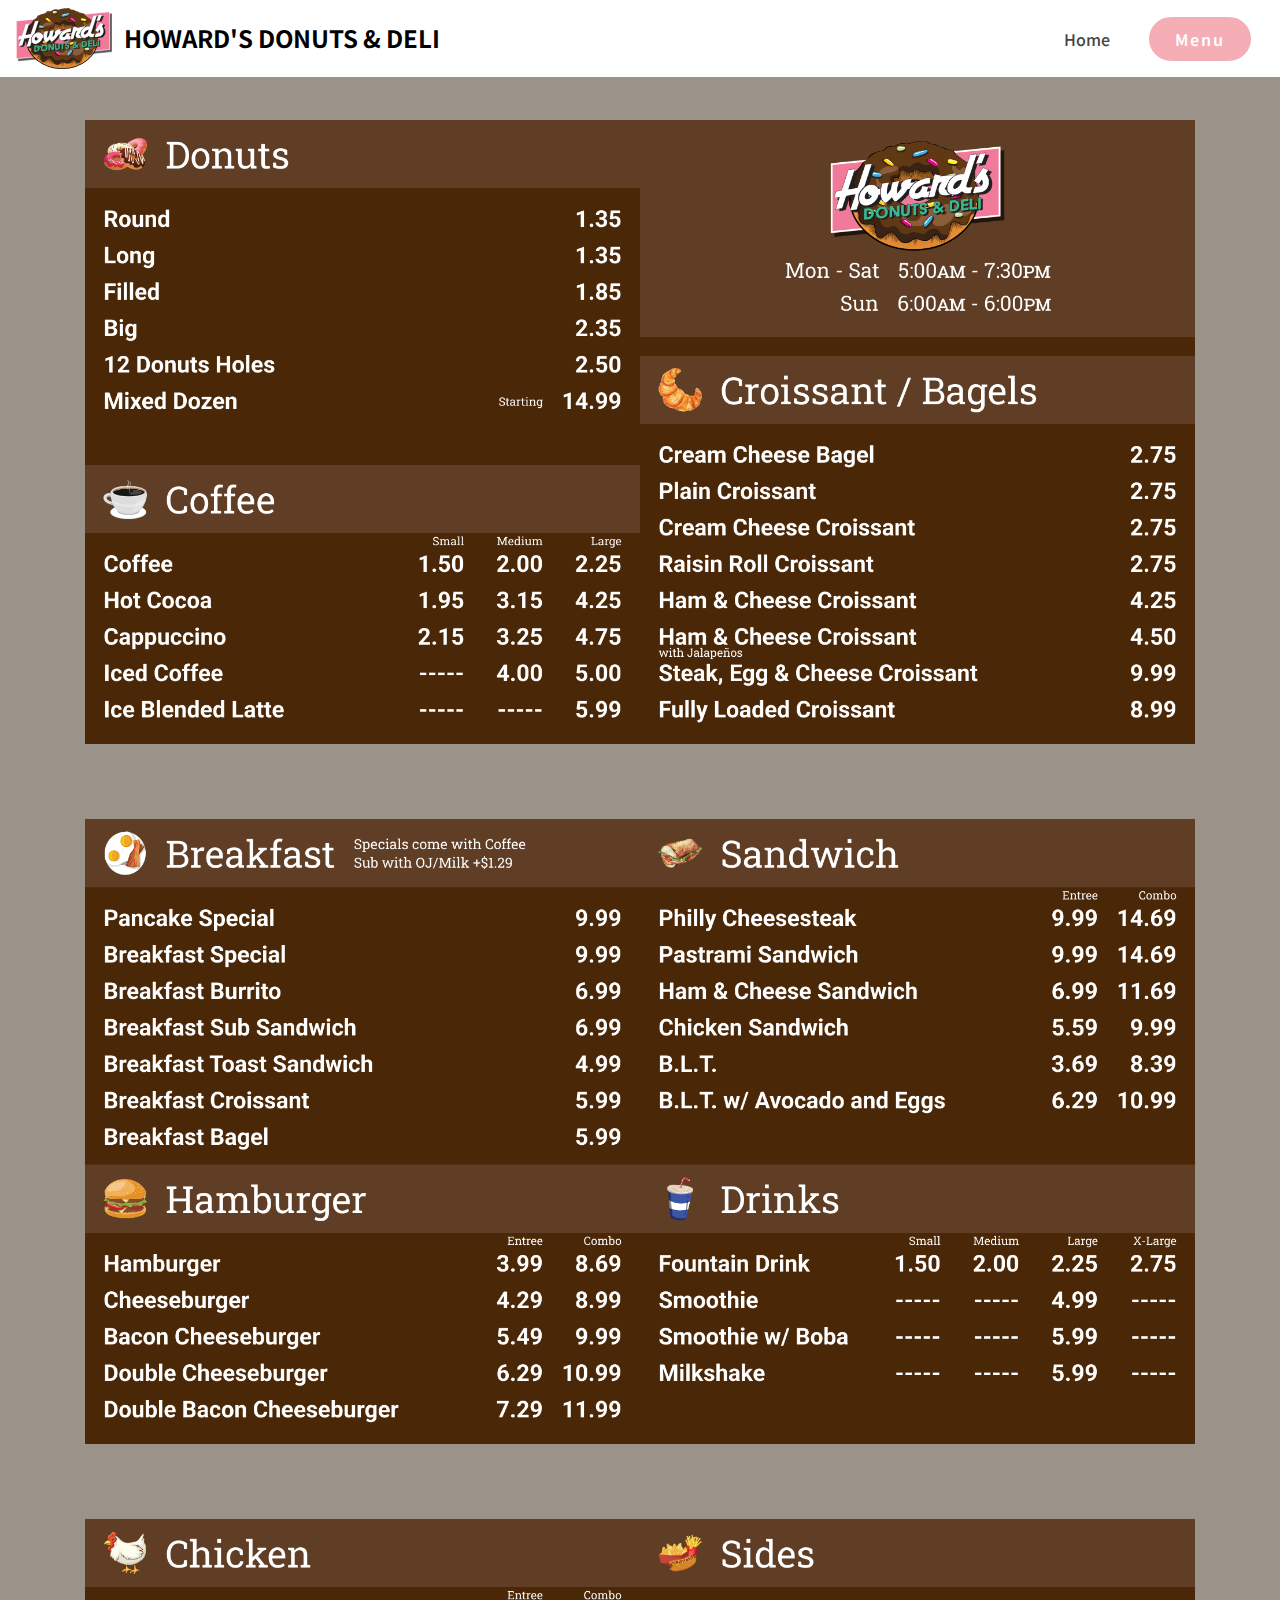
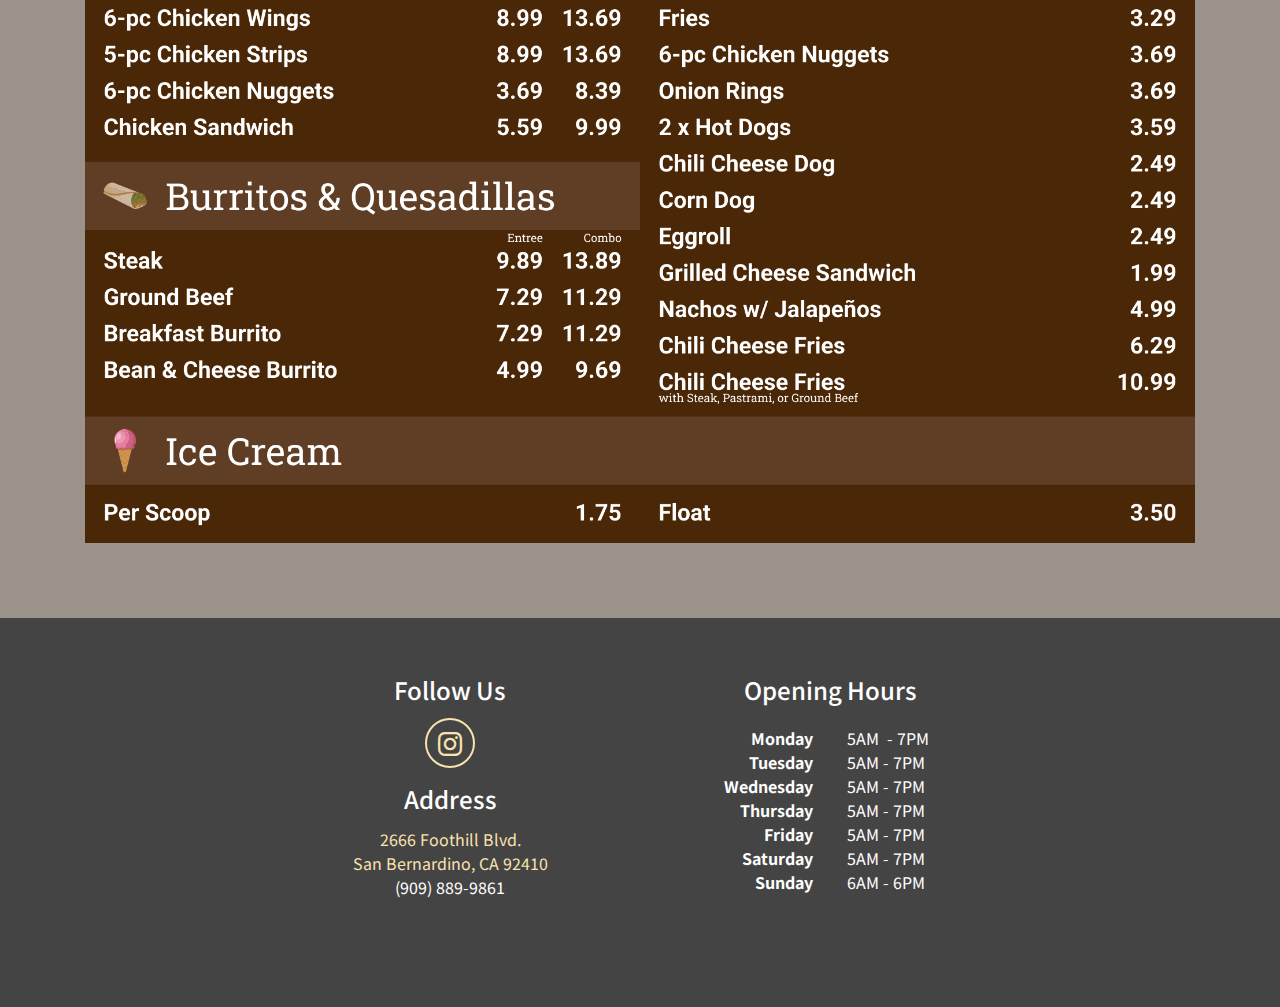
==== commit 5470e7f5: "new menus" ====
--- a/menu.html
+++ b/menu.html
@@ -28,7 +28,16 @@
   
   
   
-  
+  <!-- Global site tag (gtag.js) - Google Analytics -->
+<script async src="https://www.googletagmanager.com/gtag/js?id=UA-164665940-1"></script>
+<script>
+  window.dataLayer = window.dataLayer || [];
+  function gtag(){dataLayer.push(arguments);}
+  gtag('js', new Date());
+
+  gtag('config', 'UA-164665940-1');
+</script>
+
 </head>
 <body>
   
@@ -69,8 +78,8 @@
     
 
     <figure class="mbr-figure container">
-        <div class="image-block" style="width: 60%;">
-            <img src="assets/images/howardsdonuts-menu-2-853x1280.jpg" alt="">
+        <div class="image-block" style="width: 100%;">
+            <img src="assets/images/panel1.jpg" alt="">
         </div>
     </figure>
 </section>
@@ -81,7 +90,7 @@
 
     <figure class="mbr-figure container">
         <div class="image-block" style="width: 100%;">
-            <img src="assets/images/howardsdonuts-menu-2-1280x853.jpg" alt="">
+            <img src="assets/images/panel2.jpg" alt="">
         </div>
     </figure>
 </section>
@@ -92,29 +101,7 @@
 
     <figure class="mbr-figure container">
         <div class="image-block" style="width: 100%;">
-            <img src="assets/images/howardsdonuts-menu-3-1280x853.jpg" alt="">
-        </div>
-    </figure>
-</section>
-
-<section class="image1 cid-sX5V8Mt1Qw" id="image1-e">
-
-    
-
-    <figure class="mbr-figure container">
-        <div class="image-block" style="width: 100%;">
-            <img src="assets/images/howardsdonuts-menu-5-1280x853.jpg" alt="">
-        </div>
-    </figure>
-</section>
-
-<section class="image1 cid-sX5V8TLVX3" id="image1-f">
-
-    
-
-    <figure class="mbr-figure container">
-        <div class="image-block" style="width: 60%;">
-            <img src="assets/images/howardsdonuts-menu-6-853x1280.jpg" alt="">
+            <img src="assets/images/panel3.jpg" alt="">
         </div>
     </figure>
 </section>
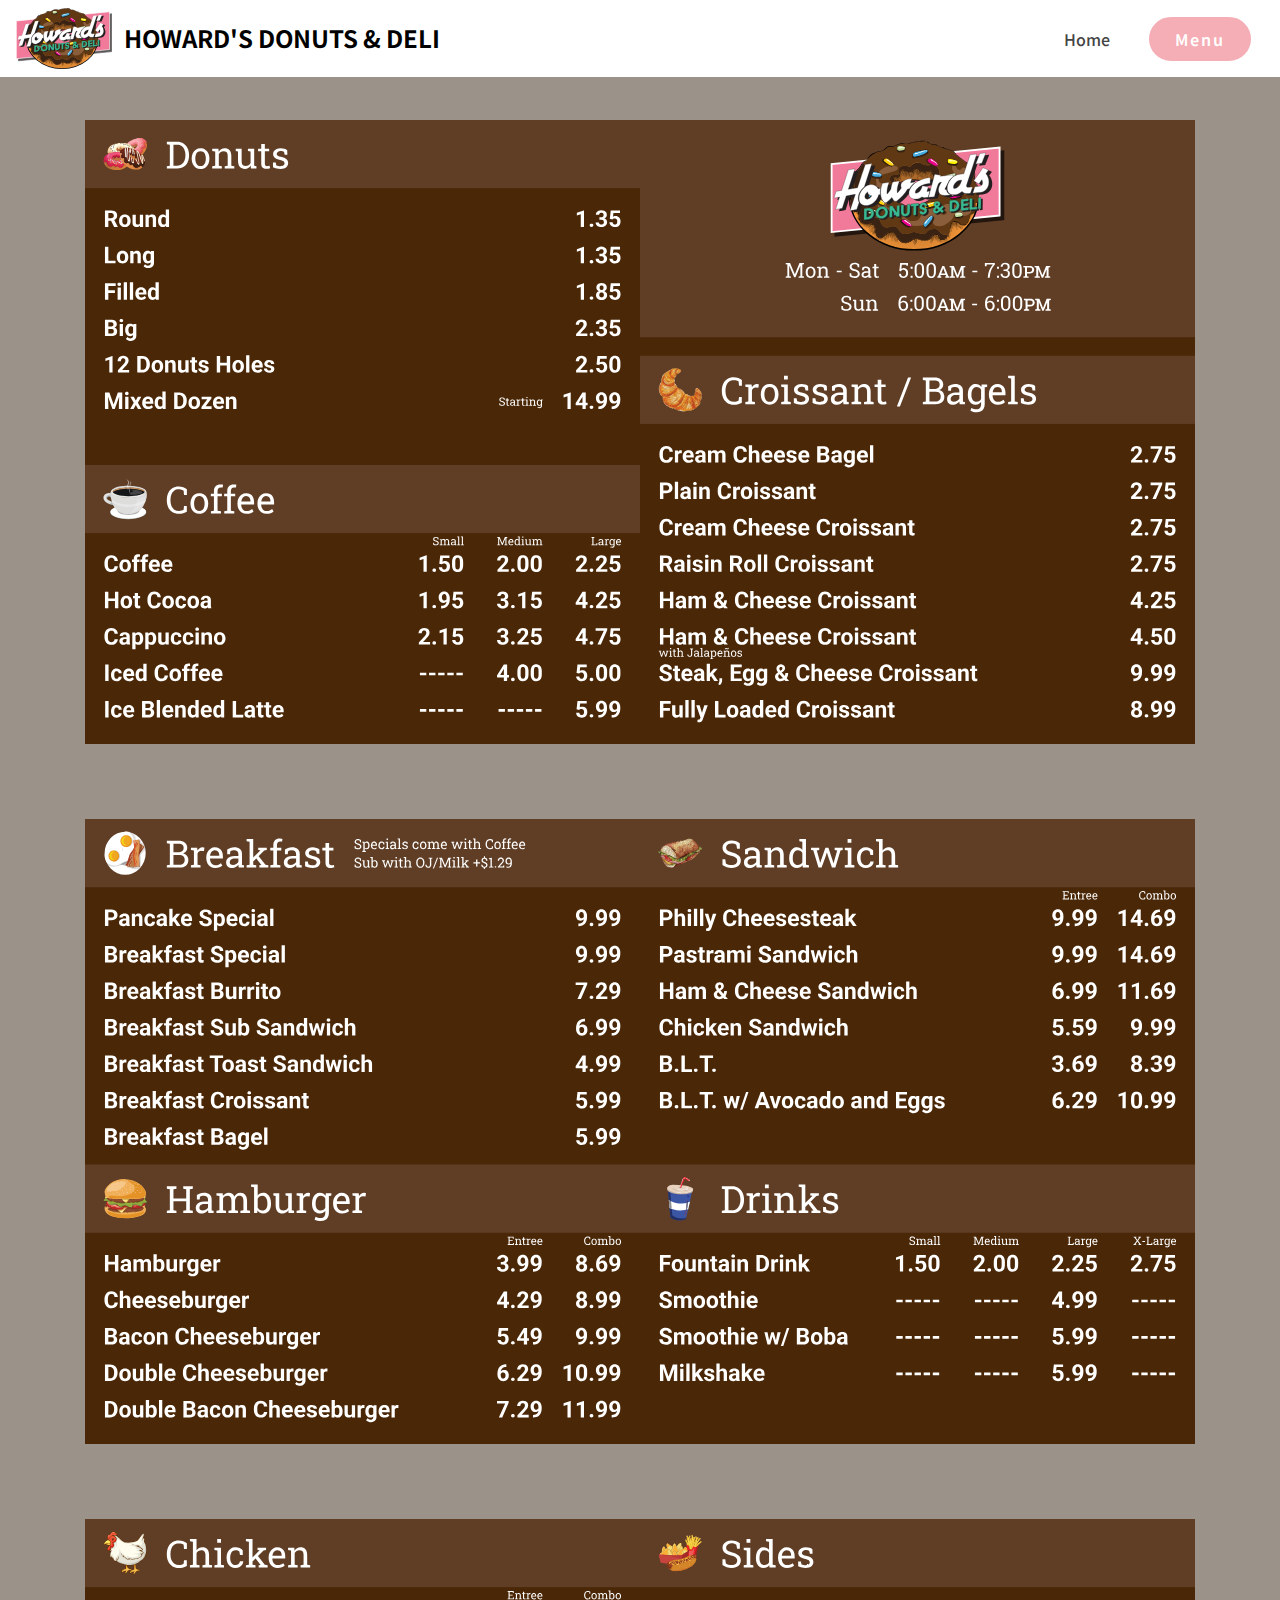
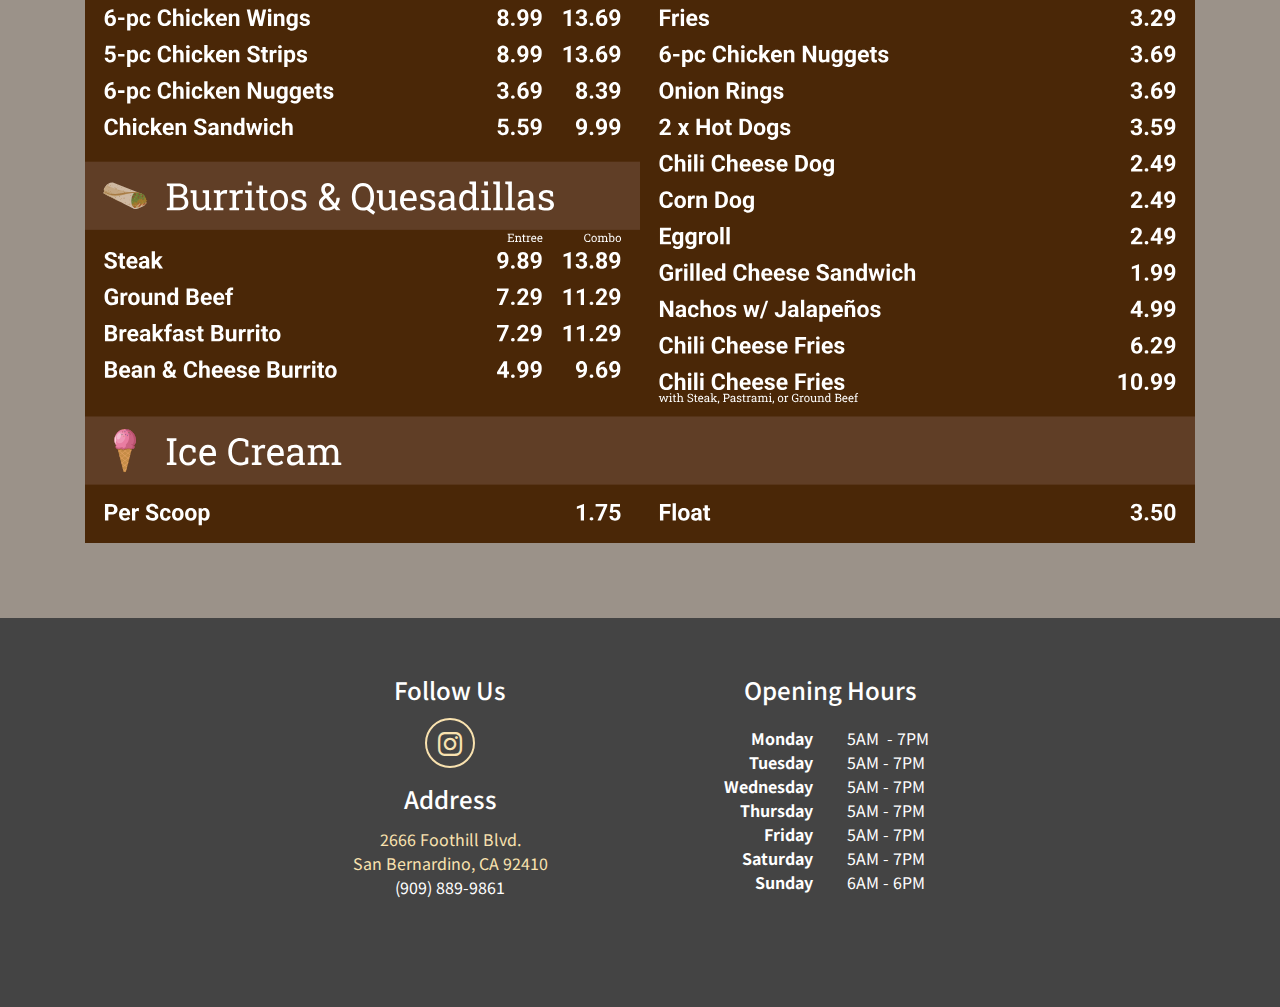
==== commit b4b2e119: "svg conversion for speed" ====
--- a/menu.html
+++ b/menu.html
@@ -79,7 +79,7 @@
 
     <figure class="mbr-figure container">
         <div class="image-block" style="width: 100%;">
-            <img src="assets/images/panel1.jpg" alt="">
+            <img src="assets/images/panel1.svg" alt="">
         </div>
     </figure>
 </section>
@@ -90,7 +90,7 @@
 
     <figure class="mbr-figure container">
         <div class="image-block" style="width: 100%;">
-            <img src="assets/images/panel2.jpg" alt="">
+            <img src="assets/images/panel2.svg" alt="">
         </div>
     </figure>
 </section>
@@ -101,7 +101,7 @@
 
     <figure class="mbr-figure container">
         <div class="image-block" style="width: 100%;">
-            <img src="assets/images/panel3.jpg" alt="">
+            <img src="assets/images/panel3.svg" alt="">
         </div>
     </figure>
 </section>
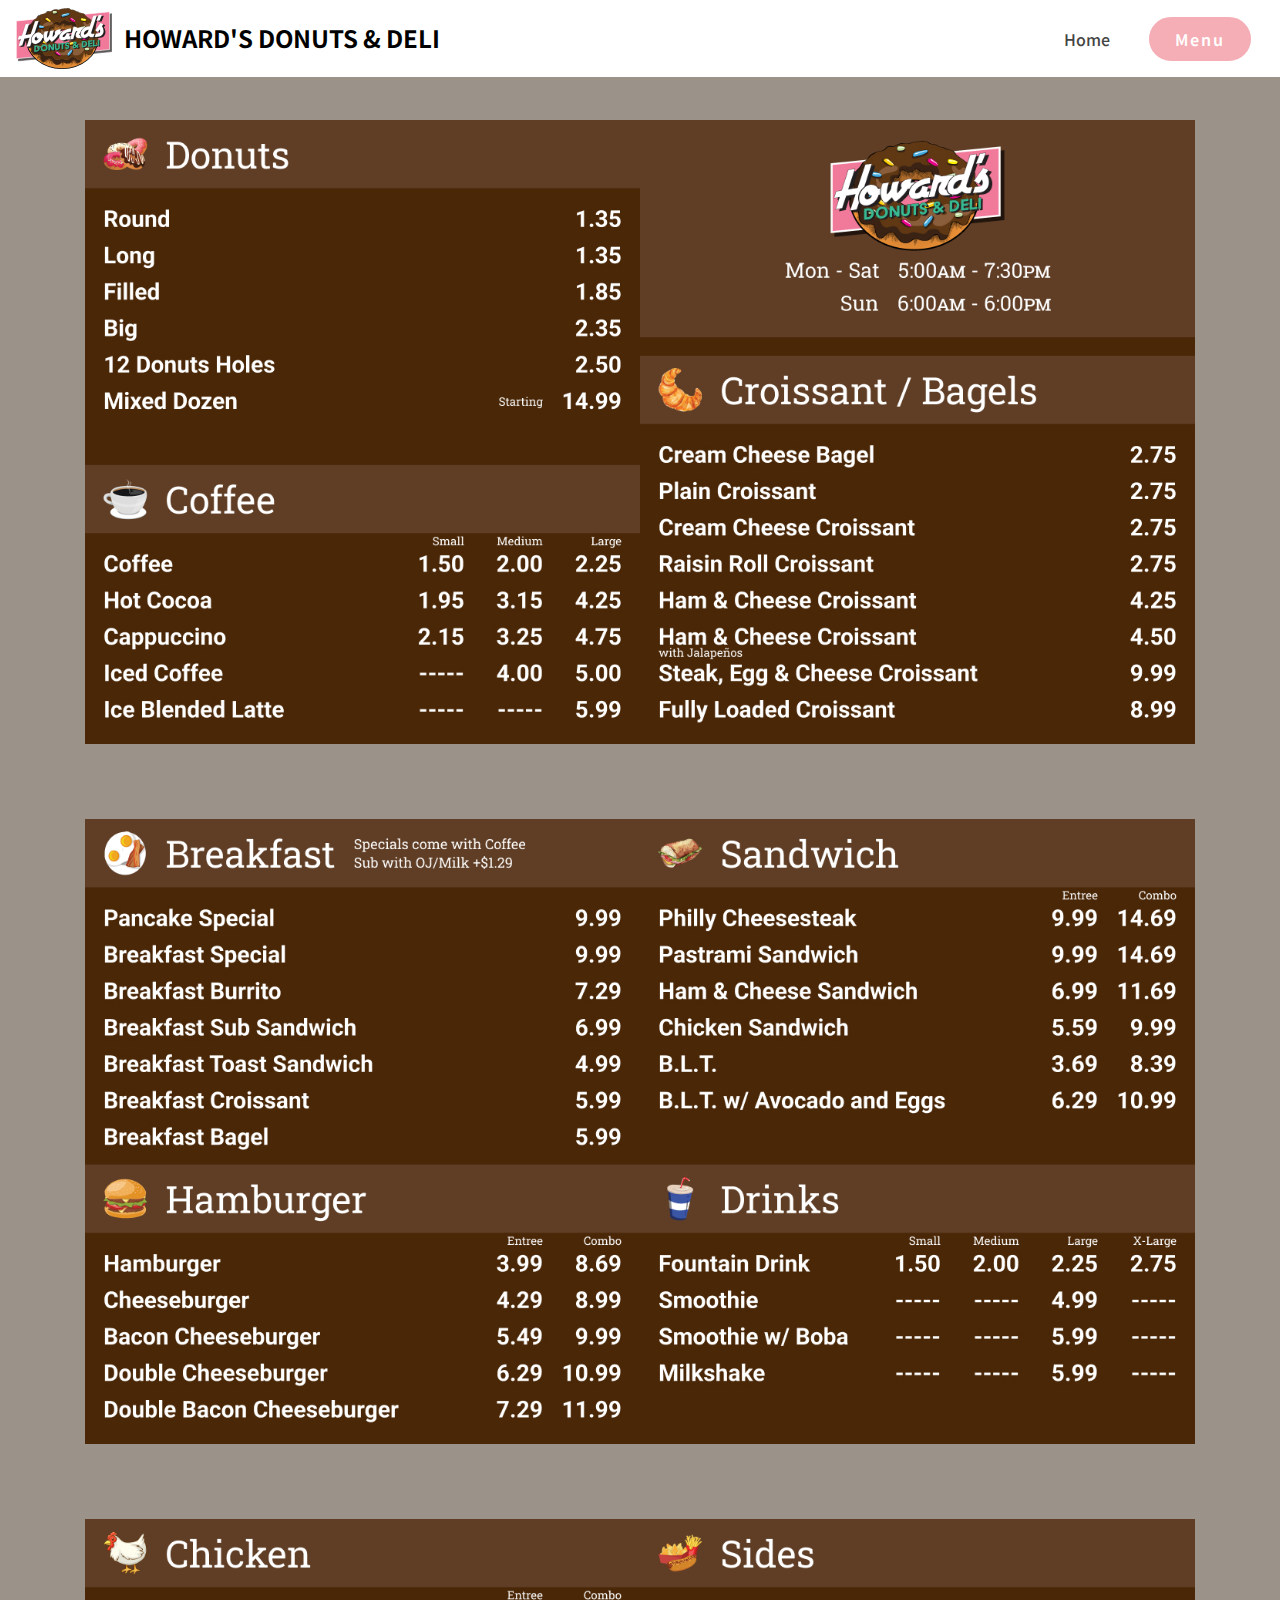
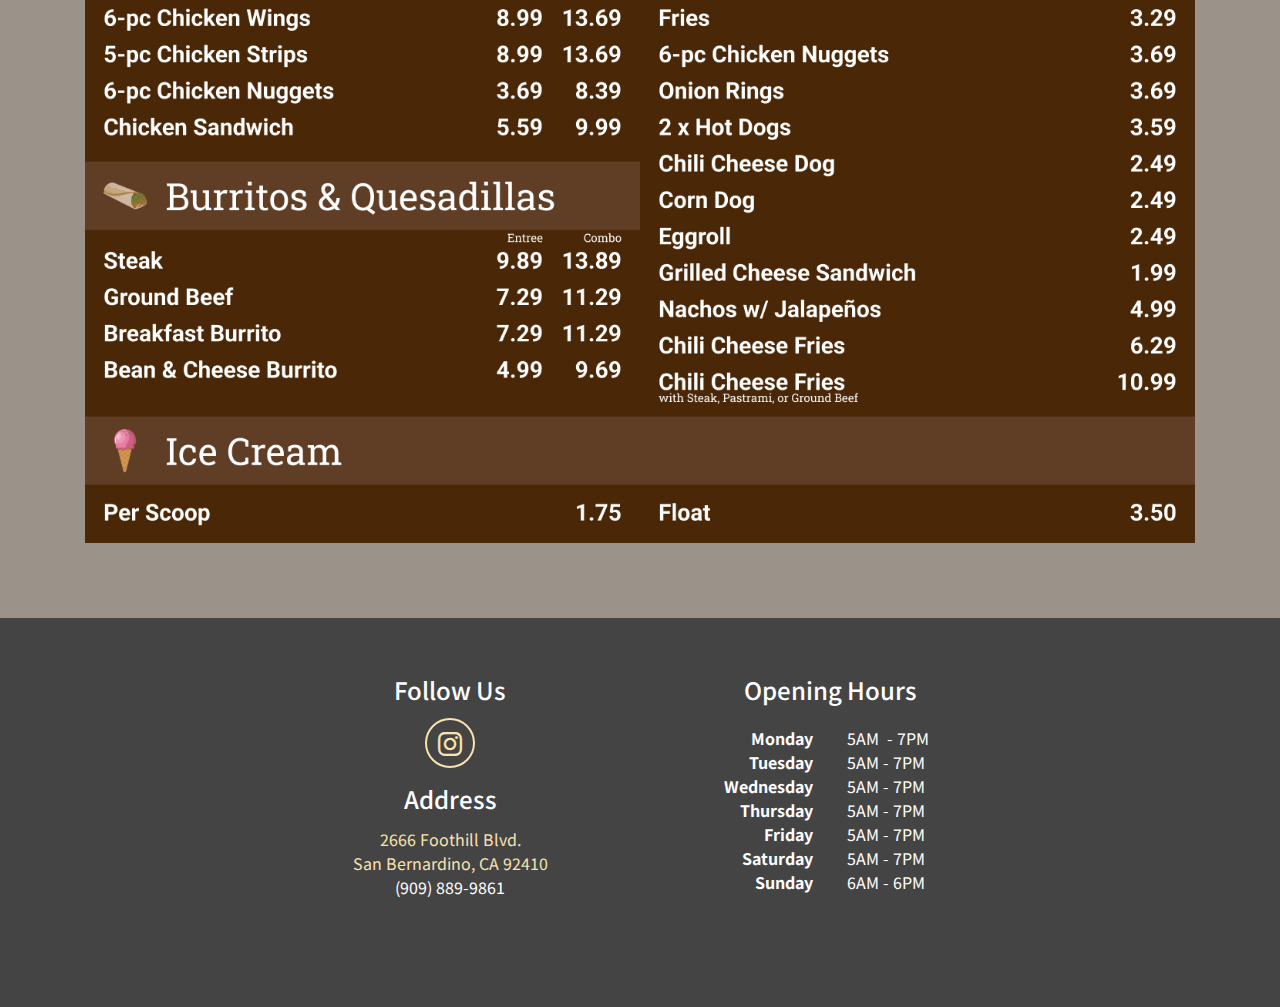
==== commit c12b3146: "replace images with compressed jpg" ====
--- a/menu.html
+++ b/menu.html
@@ -79,7 +79,7 @@
 
     <figure class="mbr-figure container">
         <div class="image-block" style="width: 100%;">
-            <img src="assets/images/panel1.svg" alt="">
+            <img src="assets/images/panel1.jpg" alt="">
         </div>
     </figure>
 </section>
@@ -90,7 +90,7 @@
 
     <figure class="mbr-figure container">
         <div class="image-block" style="width: 100%;">
-            <img src="assets/images/panel2.svg" alt="">
+            <img src="assets/images/panel2.jpg" alt="">
         </div>
     </figure>
 </section>
@@ -101,7 +101,7 @@
 
     <figure class="mbr-figure container">
         <div class="image-block" style="width: 100%;">
-            <img src="assets/images/panel3.svg" alt="">
+            <img src="assets/images/panel3.jpg" alt="">
         </div>
     </figure>
 </section>
